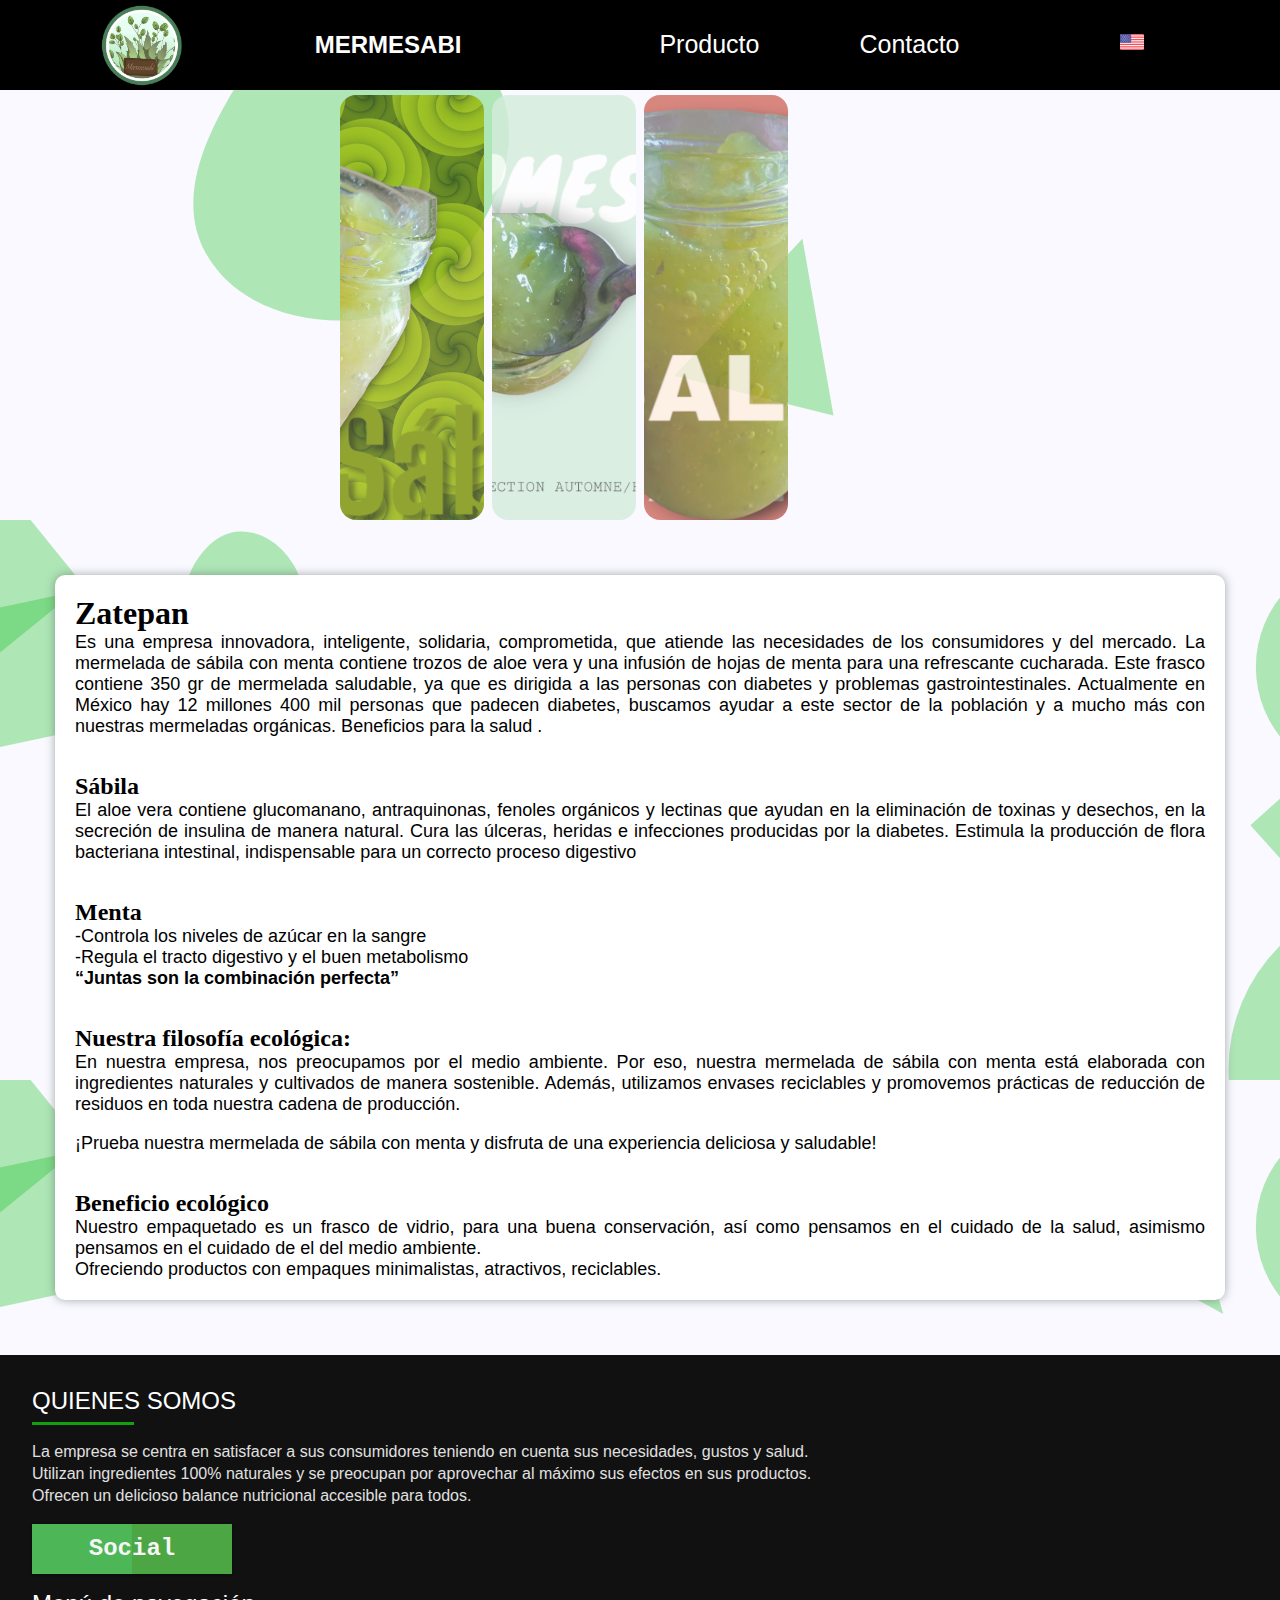
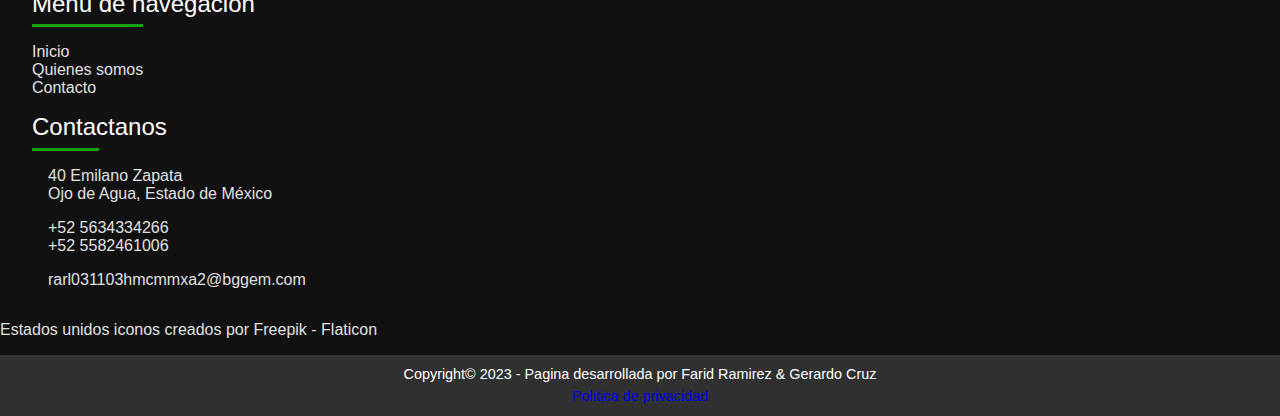
==== index.html @ 792001eb "segunda vez que subo la pagina" ====
<!DOCTYPE html>
<html lang="esp">
    <head>
        <link rel="stylesheet" href="mermesabi.css" >
        <title>Zatepan MX</title>

        <meta charset="UTF-8">
        <meta http-equiv="X-UA-Compatible" content="IE=edge">
        <meta name="viewport" content="width=device-width, initial-scale=1.0">
        <link rel="stylesheet" href="https://cdnjs.cloudflare.com/ajax/libs/font-awesome/6.4.0/css/all.min.css" integrity="sha512-iecdLmaskl7CVkqkXNQ/ZH/XLlvWZOJyj7Yy7tcenmpD1ypASozpmT/E0iPtmFIB46ZmdtAc9eNBvH0H/ZpiBw==" crossorigin="anonymous" referrerpolicy="no-referrer" />
    </head>
    <body>

        <nav class="navbar">
            <div class="logo">
                <img src="imgs/Logo_Mermesabi.png">
            </div>
            <h2 class=".logo-letras ">MERMESABI</h2>
            <ul class="nav-links">
                <input type="checkbox" id="checkbox_toggle">
                <label for="checkbox_toggle" class= "hamburger"><span class="hamburger-line"></span></label>
                <div class="menu">
                    <li><a href="producto_es.html">Producto</a></li>
                    <li><a href="#3">Contacto</a><li>
                    <li><a href="index_en.html"><img src="imgs/estados-unidos.png"></a></li>
                </div>
            </ul>
        </nav> 
        
        <div class="contenedor">
            <section class="carrete" >
                <img src="imgs/PhotoRoom-20230523_202453.png"></img>
                <img src="imgs\PhotoRoom-20230523_201542.png"></img>
                <img src="imgs\PhotoRoom-20230523_201344.png"></img>
                <iframe src="https://www.youtube.com/embed/cdl2Ejjya2Q" title="YouTube video player" frameborder="0" allow="accelerometer; autoplay; clipboard-write; encrypted-media; gyroscope; picture-in-picture; web-share" allowfullscreen></iframe>
            </section>
        </div>

        <div class="container">
            <div class="contenido">
                <h1 class="title_text">Zatepan</h1>
                <p>Es una empresa innovadora, inteligente, solidaria, comprometida, que atiende las necesidades de los consumidores y del mercado.
                    La mermelada de sábila con menta contiene trozos de aloe vera y una infusión de hojas de menta para una refrescante cucharada. Este frasco contiene 350 gr de mermelada saludable, ya que es dirigida a las personas con diabetes y problemas gastrointestinales. 
                    Actualmente en México hay 12 millones 400 mil personas que padecen diabetes, buscamos ayudar a este sector de la población y a mucho más con nuestras mermeladas orgánicas.
                    
                    Beneficios para la salud 
                    .</p>
                <br>
                <br>
                <h2 class="title_text">Sábila</h2>
                <p>El aloe vera contiene glucomanano, antraquinonas, fenoles orgánicos y lectinas que ayudan en la eliminación de toxinas y desechos, en la secreción de insulina de manera natural.
                Cura las úlceras, heridas e infecciones producidas por la diabetes. 
                Estimula la producción de flora bacteriana intestinal, indispensable para un correcto proceso digestivo
                </p>
                <br>
                <br>
                <h2 class="title_text">Menta</h2>
                <p>-Controla los niveles de azúcar en la sangre <br>
                -Regula el tracto digestivo y el buen metabolismo <br>
                <strong>“Juntas son la combinación perfecta”</strong> 
                </p><br><br>
                <h2 class="title_text">Nuestra filosofía ecológica:</h2>
                <p>En nuestra empresa, nos preocupamos por el medio ambiente. Por eso, nuestra mermelada de sábila con menta está elaborada con ingredientes naturales y cultivados de manera sostenible. Además, utilizamos envases reciclables y promovemos prácticas de reducción de residuos en toda nuestra cadena de producción.</p>
                <br>
                <p>¡Prueba nuestra mermelada de sábila con menta y disfruta de una experiencia deliciosa y saludable!</p>
                <br>
                <br>
                <h2 class="title_text">Beneficio ecológico</h2>
                <p>Nuestro empaquetado es un frasco de vidrio, para una buena conservación, así como pensamos en el cuidado de la salud, asimismo pensamos en el cuidado de el del medio ambiente. <br>
                Ofreciendo productos con empaques minimalistas, atractivos, reciclables. </p>
            </div>
        </div>

        <footer>
            <div class="conte">
                <div class="sobre-mi">
                    <h2 class="titulos-footer">QUIENES SOMOS</h2>
                    <p>La empresa se centra en satisfacer a sus consumidores teniendo en cuenta sus necesidades, 
                        gustos y salud. <br> Utilizan ingredientes 100% naturales y se preocupan por aprovechar al máximo 
                        sus efectos en sus productos. <br> Ofrecen un delicioso balance nutricional accesible para todos. </p>
                    <div class="card">
                        <span>Social</span>
                            <a class="social-link" href="https://www.youtube.com/channel/UCbUUcwN4f0gO6FSW1-FQwQg" target="_blank">
                                <svg version="1.1" id="Layer_1" xmlns="http://www.w3.org/2000/svg" xmlns:xlink="http://www.w3.org/1999/xlink" viewBox="0 0 461.001 461.001" xml:space="preserve" fill="#000000"><g id="SVGRepo_bgCarrier" stroke-width="0"></g><g id="SVGRepo_tracerCarrier" stroke-linecap="round" stroke-linejoin="round"></g><g id="SVGRepo_iconCarrier"> <g> <path style="fill:#F61C0D;" d="M365.257,67.393H95.744C42.866,67.393,0,110.259,0,163.137v134.728 c0,52.878,42.866,95.744,95.744,95.744h269.513c52.878,0,95.744-42.866,95.744-95.744V163.137 C461.001,110.259,418.135,67.393,365.257,67.393z M300.506,237.056l-126.06,60.123c-3.359,1.602-7.239-0.847-7.239-4.568V168.607 c0-3.774,3.982-6.22,7.348-4.514l126.06,63.881C304.363,229.873,304.298,235.248,300.506,237.056z"></path> </g> </g></svg>
                            </a>

                            <a class="social-link" href="https://www.instagram.com/gabrielaotero015gmail.com8/" target="_blank">
                                <svg xmlns="http://www.w3.org/2000/svg" width="19" height="19" fill="currentColor" class="bi bi-instagram" viewBox="0 0 16 16"> <path d="M8 0C5.829 0 5.556.01 4.703.048 3.85.088 3.269.222 2.76.42a3.917 3.917 0 0 0-1.417.923A3.927 3.927 0 0 0 .42 2.76C.222 3.268.087 3.85.048 4.7.01 5.555 0 5.827 0 8.001c0 2.172.01 2.444.048 3.297.04.852.174 1.433.372 1.942.205.526.478.972.923 1.417.444.445.89.719 1.416.923.51.198 1.09.333 1.942.372C5.555 15.99 5.827 16 8 16s2.444-.01 3.298-.048c.851-.04 1.434-.174 1.943-.372a3.916 3.916 0 0 0 1.416-.923c.445-.445.718-.891.923-1.417.197-.509.332-1.09.372-1.942C15.99 10.445 16 10.173 16 8s-.01-2.445-.048-3.299c-.04-.851-.175-1.433-.372-1.941a3.926 3.926 0 0 0-.923-1.417A3.911 3.911 0 0 0 13.24.42c-.51-.198-1.092-.333-1.943-.372C10.443.01 10.172 0 7.998 0h.003zm-.717 1.442h.718c2.136 0 2.389.007 3.232.046.78.035 1.204.166 1.486.275.373.145.64.319.92.599.28.28.453.546.598.92.11.281.24.705.275 1.485.039.843.047 1.096.047 3.231s-.008 2.389-.047 3.232c-.035.78-.166 1.203-.275 1.485a2.47 2.47 0 0 1-.599.919c-.28.28-.546.453-.92.598-.28.11-.704.24-1.485.276-.843.038-1.096.047-3.232.047s-2.39-.009-3.233-.047c-.78-.036-1.203-.166-1.485-.276a2.478 2.478 0 0 1-.92-.598 2.48 2.48 0 0 1-.6-.92c-.109-.281-.24-.705-.275-1.485-.038-.843-.046-1.096-.046-3.233 0-2.136.008-2.388.046-3.231.036-.78.166-1.204.276-1.486.145-.373.319-.64.599-.92.28-.28.546-.453.92-.598.282-.11.705-.24 1.485-.276.738-.034 1.024-.044 2.515-.045v.002zm4.988 1.328a.96.96 0 1 0 0 1.92.96.96 0 0 0 0-1.92zm-4.27 1.122a4.109 4.109 0 1 0 0 8.217 4.109 4.109 0 0 0 0-8.217zm0 1.441a2.667 2.667 0 1 1 0 5.334 2.667 2.667 0 0 1 0-5.334z"/> </svg>
                            </a>

                            <a class="social-link" href="https://discord.gg/5YhSmFns9Q" target="_blank">
                                <svg viewBox="0 -28.5 256 256" version="1.1" xmlns="http://www.w3.org/2000/svg" xmlns:xlink="http://www.w3.org/1999/xlink" preserveAspectRatio="xMidYMid" fill="#000000"><g id="SVGRepo_bgCarrier" stroke-width="0"></g><g id="SVGRepo_tracerCarrier" stroke-linecap="round" stroke-linejoin="round"></g><g id="SVGRepo_iconCarrier"> <g> <path d="M216.856339,16.5966031 C200.285002,8.84328665 182.566144,3.2084988 164.041564,0 C161.766523,4.11318106 159.108624,9.64549908 157.276099,14.0464379 C137.583995,11.0849896 118.072967,11.0849896 98.7430163,14.0464379 C96.9108417,9.64549908 94.1925838,4.11318106 91.8971895,0 C73.3526068,3.2084988 55.6133949,8.86399117 39.0420583,16.6376612 C5.61752293,67.146514 -3.4433191,116.400813 1.08711069,164.955721 C23.2560196,181.510915 44.7403634,191.567697 65.8621325,198.148576 C71.0772151,190.971126 75.7283628,183.341335 79.7352139,175.300261 C72.104019,172.400575 64.7949724,168.822202 57.8887866,164.667963 C59.7209612,163.310589 61.5131304,161.891452 63.2445898,160.431257 C105.36741,180.133187 151.134928,180.133187 192.754523,160.431257 C194.506336,161.891452 196.298154,163.310589 198.110326,164.667963 C191.183787,168.842556 183.854737,172.420929 176.223542,175.320965 C180.230393,183.341335 184.861538,190.991831 190.096624,198.16893 C211.238746,191.588051 232.743023,181.531619 254.911949,164.955721 C260.227747,108.668201 245.831087,59.8662432 216.856339,16.5966031 Z M85.4738752,135.09489 C72.8290281,135.09489 62.4592217,123.290155 62.4592217,108.914901 C62.4592217,94.5396472 72.607595,82.7145587 85.4738752,82.7145587 C98.3405064,82.7145587 108.709962,94.5189427 108.488529,108.914901 C108.508531,123.290155 98.3405064,135.09489 85.4738752,135.09489 Z M170.525237,135.09489 C157.88039,135.09489 147.510584,123.290155 147.510584,108.914901 C147.510584,94.5396472 157.658606,82.7145587 170.525237,82.7145587 C183.391518,82.7145587 193.761324,94.5189427 193.539891,108.914901 C193.539891,123.290155 183.391518,135.09489 170.525237,135.09489 Z" fill="#5865F2" fill-rule="nonzero"> </path> </g> </g></svg>
                            </a>

                            <a class="social-link" href="https://www.facebook.com/profile.php?id=100035903514140" target="_blank">
                                <svg xmlns="http://www.w3.org/2000/svg" width="19" height="19" fill="currentColor" class="bi bi-facebook" viewBox="0 0 16 16"> <path d="M16 8.049c0-4.446-3.582-8.05-8-8.05C3.58 0-.002 3.603-.002 8.05c0 4.017 2.926 7.347 6.75 7.951v-5.625h-2.03V8.05H6.75V6.275c0-2.017 1.195-3.131 3.022-3.131.876 0 1.791.157 1.791.157v1.98h-1.009c-.993 0-1.303.621-1.303 1.258v1.51h2.218l-.354 2.326H9.25V16c3.824-.604 6.75-3.934 6.75-7.951z"/> </svg>
                            </a>
                      </div>

                </div>

                <div class="navegacion">
                    <h2 class="titulos-footer">Menú de navegación</h2>
                    <ul>
                        <li><a href="#">Inicio</a></li>
                        <li><a href="QS.html">Quienes somos</a></li>
                        <li><a href="#3">Contacto</a></li>
                    </ul>
                </div>

                <div class="contactanos" id="3">
                    <h2 class="titulos-footer">Contactanos</h2>
                    <lu class="informacion-contacto">
                        <li>
                            <span><i class="fa-solid fa-location-dot"></i></span>
                            <p>40 Emilano Zapata <br> Ojo de Agua, Estado de México</p>
                        </li>
                        <li>
                            <span><i class="fa-solid fa-phone"></i></span>
                            <p>+52 5634334266 <br> +52 5582461006</p>
                        </li>
                        <li class="navegacion">
                            <span><i class="fa-solid fa-envelope"></i></span>
                            <p><a href="mailto:rarl031103hmcmm@bggem.com">rarl031103hmcmmxa2@bggem.com</a></p>
                        </li>
                    </lu>
                </div>
            </div>

            <div class="atribuciones">
                <a href="https://www.flaticon.es/iconos-gratis/estados-unidos" title="estados unidos iconos">Estados unidos iconos creados por Freepik - Flaticon</a>
            </div>
            
            <div class="copy">
                <p>Copyright© 2023 - Pagina desarrollada por Farid Ramirez & Gerardo Cruz<a href="privacidad.html"> <br> Politica de privacidad</a></p>
            </div>

        </footer>
    </body>
</html>
---- mermesabi.css ----
* {                                       /*aspectos generales */
  margin: 0px;
  padding: 0px;
  box-sizing: border-box;
}

body {
  font-family: verdana , sans-serif;
}

a {
  text-decoration: none;
}

li {
  list-style: none;
} 

.title_text{
  font-family: verdana;
}
/*---------------------------------------------------------------------------------------------------------
                                       MENU DE NAVEGACION
----------------------------------------------------------------------------------------------------------*/
.navbar {                    /* contenedor de nav*/
  display: flex;
  height: 90px;
  align-items: center;
  justify-content: space-around;
  padding: 20px;
  background-color: rgb(0, 0, 0);
  color: #fff;
}

.logo {
  display: flex;
  align-items: center;
}

.logo img {
  height: 81px;
  margin-right: -30px;
}

.nav-links a {
  color: #fff;
}

.logo-letras {            /*propiedades de nav*/
  font-size: 30px;
  color: #fff;
  cursor: pointer;
}

.menu {
  display: flex;
  font-size: 25px;
  gap: 30px;
}

.menu li {
  padding: 5px 15px;
}

.menu a {
  padding: 10px 20px;
}

.menu a:hover {
  transition: 0.3s all ease;
  color:#000000;
  background-color: #fff;
}


#checkbox_toggle {          /*ocultar checked*/
  display: none;
}

.hamburger {           /*3 rayas*/
  display: none;
  font-size: 24px;
  cursor: pointer;
}

.hamburger-line {
  background-color: #fff;
  display: block;
  height: 3px;
  position: relative;
  width: 28px;
}

.hamburger-line::before,             /*animacion*/
.hamburger-line::after {
  background-color: #fff;
  content: "";
  display: block;
  position: absolute;
  transition: 0.3s all ease;
  width: 100%;
  height: 100%;
}

.hamburger-line::before {
  top: 7px;
}

.hamburger-line::after {
  top: -7px;
}

@media (max-width: 600px) {           /*menu responsivo*/
  .menu {
    width: 100%;                      
    max-height: 0;
    overflow: hidden;
    display: none;
    max-height: 0;
    overflow: hidden;
    position: absolute;
    border-top: 3px solid #fff;
    text-align: center;
    right: opx;
    left: 0px;
    margin-top: 20px;
    z-index: 10; 
  }

  .menu li a {
    color: rgb(255, 255, 255);
    display: block;
    padding: 15px;
  }

  .menu li {
    transition: 0.5s all ease;
    background: #000000;
    color: #fff;
    padding: 10px 20px;
  }

  .menu li:hover {
    transition: 0.5 all ease;
    color: #fff;
  }

  .container {                                  /*contenedor principal */
    margin: 0 auto;
    padding-left: 100px;
    padding-right: 100px;
    text-align: center;
  }

  #checkbox_toggle:checked ~ .menu {
    display: block;
    max-height: 100%;
    transition: 0.5s all ease;
  }

  .hamburger {
    display: block;
    padding: 20px 0px;
  }

  #checkbox_toggle:checked ~ .hamburger .hamburger-line {                 /* lineas "amburguesa" */
    background-color: transparent;
  }

  #checkbox_toggle:checked ~ .hamburger .hamburger-line::before {
    transform: rotate(45deg);
    top: 0px;
  }

  #checkbox_toggle:checked ~ .hamburger .hamburger-line::after {
    transform: rotate(-45deg);
    top: 0px;
  }

  .container{
    padding-left: -20px;
    padding-right: -20px;
    text-align: center;
  }
}

/*---------------------------------------------------------------------------------------------------------
                                       INFO CENTRAL
----------------------------------------------------------------------------------------------------------*/

body {
	background-color: #fff;
}

.container {                                  /*contenedor principal */
	margin: 0 auto;
  background-image: url("data:image/svg+xml,%3csvg xmlns='http://www.w3.org/2000/svg' version='1.1' xmlns:xlink='http://www.w3.org/1999/xlink' xmlns:svgjs='http://svgjs.com/svgjs' width='1440' height='560' preserveAspectRatio='none' viewBox='0 0 1440 560'%3e%3cg mask='url(%26quot%3b%23SvgjsMask1037%26quot%3b)' fill='none'%3e%3cpath d='M10.42092015729439-33.00782985243539L-87.63589726868027 46.397015245036854-8.23105217120802 144.45383267101153 89.82576525476664 65.04898757353926z' fill='rgba(20%2c 191%2c 32%2c 0.33)' class='triangle-float1'%3e%3c/path%3e%3cpath d='M1424.0140456685708 115.34578310510149L1342.561126809032 3.235458217226835 1311.9037207806962 196.79870196464032z' fill='rgba(20%2c 191%2c 32%2c 0.33)' class='triangle-float3'%3e%3c/path%3e%3cpath d='M1414.5050623153272 313.58608196552075L1339.870377223651 230.6958666623695 1256.9801619204998 305.3305517540456 1331.614847012176 388.2207670571969z' fill='rgba(20%2c 191%2c 32%2c 0.33)' class='triangle-float1'%3e%3c/path%3e%3cpath d='M1122.105391159435 179.64059697952604L1227.1528047436352 237.86932916095074 1180.3341233408596 74.59318339532574z' fill='rgba(20%2c 191%2c 32%2c 0.33)' class='triangle-float2'%3e%3c/path%3e%3cpath d='M632.045%2c484.954C653.623%2c485.955%2c676.594%2c479.728%2c687.63%2c461.159C698.853%2c442.274%2c694.074%2c418.613%2c682.607%2c399.876C671.686%2c382.032%2c652.943%2c369.362%2c632.045%2c370.336C612.502%2c371.247%2c598.467%2c387.096%2c589.04%2c404.239C580.032%2c420.621%2c575.934%2c439.889%2c584.725%2c456.388C594.011%2c473.817%2c612.318%2c484.039%2c632.045%2c484.954' fill='rgba(20%2c 191%2c 32%2c 0.33)' class='triangle-float1'%3e%3c/path%3e%3cpath d='M246.196%2c131.643C267.753%2c132.928%2c290.99%2c128.068%2c302.574%2c109.843C314.856%2c90.521%2c312.152%2c65.65%2c300.769%2c45.785C289.317%2c25.8%2c269.214%2c10.609%2c246.196%2c11.457C224.307%2c12.263%2c207.908%2c29.944%2c198.167%2c49.563C189.55%2c66.917%2c190.581%2c87.029%2c200.367%2c103.752C210.047%2c120.295%2c227.063%2c130.503%2c246.196%2c131.643' fill='rgba(20%2c 191%2c 32%2c 0.33)' class='triangle-float1'%3e%3c/path%3e%3cpath d='M1232.42 552.87 a173.27 173.27 0 1 0 346.54 0 a173.27 173.27 0 1 0 -346.54 0z' fill='rgba(20%2c 191%2c 32%2c 0.33)' class='triangle-float2'%3e%3c/path%3e%3cpath d='M100.71137755678397 71.47989280401956L-32.77037007373103 99.85231412606747-4.397948751683117 233.33406175658246 129.08379887883189 204.96164043453456z' fill='rgba(20%2c 191%2c 32%2c 0.33)' class='triangle-float3'%3e%3c/path%3e%3cpath d='M1259.77 150.93 a112.39 112.39 0 1 0 224.78 0 a112.39 112.39 0 1 0 -224.78 0z' fill='rgba(20%2c 191%2c 32%2c 0.33)' class='triangle-float2'%3e%3c/path%3e%3c/g%3e%3cdefs%3e%3cmask id='SvgjsMask1037'%3e%3crect width='1440' height='560' fill='white'%3e%3c/rect%3e%3c/mask%3e%3cstyle%3e %40keyframes float1 %7b 0%25%7btransform: translate(0%2c 0)%7d 50%25%7btransform: translate(-10px%2c 0)%7d 100%25%7btransform: translate(0%2c 0)%7d %7d .triangle-float1 %7b animation: float1 5s infinite%3b %7d %40keyframes float2 %7b 0%25%7btransform: translate(0%2c 0)%7d 50%25%7btransform: translate(-5px%2c -5px)%7d 100%25%7btransform: translate(0%2c 0)%7d %7d .triangle-float2 %7b animation: float2 4s infinite%3b %7d %40keyframes float3 %7b 0%25%7btransform: translate(0%2c 0)%7d 50%25%7btransform: translate(0%2c -10px)%7d 100%25%7btransform: translate(0%2c 0)%7d %7d .triangle-float3 %7b animation: float3 6s infinite%3b %7d %3c/style%3e%3c/defs%3e%3c/svg%3e");      /* muchas figuras*/
	max-width: 2500px;
  padding: 20px;
  text-align: center;
  background-color: rgb(249, 249, 255);
}

.contenido {                                                  /*contenedor secundario*/
  font-family: arial, Helvetica, sans-serif;
	background-color: white;
  color:rgb(0, 0, 0);
	border-radius: 10px;
	box-shadow: 0 0 10px rgba(78, 85, 81, 0.5);
	padding: 20px;
  margin: 35px;
  text-align: justify;
}

.contenido p{
  font-size: 18px;
}

.gallery{
  min-height: 100vh;
  Width: 80%;
  outline: 10px solid 口#0ea;
  margin: 0 auto;

  display: grid;
  grid-template-columns: repeat (auto-fit , minmax(min(350px, 100%), 1fr));
  gap: 30px;
}

.gallery_img{
  Width: 10%;
  height: 100%;
  object-fit: cover;
}

/*-------------------------------------------------------------------------
                                  CARRETE DE IMAGENES
/*-------------------------------------------------------------------------*/
section {
  display: flex;
  width: 600px;
  height: 430px;
  gap: 0.5rem;
  padding-top: 5px;
}

section img {
  width: 0px;
  flex-grow: 1;
  object-fit: cover;
  opacity: .8;
  transition: .5s ease;
  border-radius: 1rem;
}

section iframe {
  width: 0px;
  flex-grow: 1;
  object-fit: cover;
  opacity: .8;
  transition: .5s ease;
  border-radius: 1rem;
}

section img:hover {
  cursor: crosshair;
  width: 300px;
  opacity: 1;
  filter: contrast(120%);
}

section iframe {
  width: 0px;
  flex-grow: 1;
  object-fit: cover;
  opacity: .8;
  transition: .5s ease;
}

section iframe:hover {
  cursor: crosshair;
  width: 300px;
  opacity: 1;
  filter: contrast(120%);
}

.contenedor {
  background-image: url("data:image/svg+xml,%3csvg xmlns='http://www.w3.org/2000/svg' version='1.1' xmlns:xlink='http://www.w3.org/1999/xlink' xmlns:svgjs='http://svgjs.com/svgjs' width='1440' height='560' preserveAspectRatio='none' viewBox='0 0 1440 560'%3e%3cg mask='url(%26quot%3b%23SvgjsMask1030%26quot%3b)' fill='none'%3e%3cpath d='M1153.3762473128209 447.1757461847484L1023.3906070584252 507.6382969279387 1124.7757053758423 581.2988825615471z' fill='rgba(20%2c 191%2c 32%2c 0.33)' class='triangle-float1'%3e%3c/path%3e%3cpath d='M355.554%2c230.397C407.874%2c228.071%2c450.705%2c194.994%2c478.548%2c150.637C508.702%2c102.598%2c530.002%2c44.329%2c503.986%2c-6.071C476.231%2c-59.839%2c415.959%2c-91.184%2c355.554%2c-87.637C300.15%2c-84.384%2c262.149%2c-38.385%2c234.528%2c9.752C207.078%2c57.592%2c185.509%2c114.128%2c212.034%2c162.487C239.314%2c212.222%2c298.885%2c232.917%2c355.554%2c230.397' fill='rgba(20%2c 191%2c 32%2c 0.33)' class='triangle-float1'%3e%3c/path%3e%3cpath d='M802.415680088378 154.20131024609503L674.2707847650689 291.35758906635726 833.4800194253534 331.05290957839725z' fill='rgba(20%2c 191%2c 32%2c 0.33)' class='triangle-float3'%3e%3c/path%3e%3cpath d='M349.702%2c732.46C404.274%2c733.979%2c465.456%2c730.672%2c494.843%2c684.663C525.829%2c636.151%2c515.495%2c571.405%2c482.857%2c523.989C454.032%2c482.112%2c400.54%2c473.422%2c349.702%2c473.802C299.744%2c474.176%2c247.144%2c484.044%2c219.955%2c525.956C190.593%2c571.218%2c189.214%2c631.27%2c217.916%2c676.952C245.096%2c720.211%2c298.633%2c731.038%2c349.702%2c732.46' fill='rgba(20%2c 191%2c 32%2c 0.33)' class='triangle-float1'%3e%3c/path%3e%3c/g%3e%3cdefs%3e%3cmask id='SvgjsMask1030'%3e%3crect width='1440' height='560' fill='white'%3e%3c/rect%3e%3c/mask%3e%3cstyle%3e %40keyframes float1 %7b 0%25%7btransform: translate(0%2c 0)%7d 50%25%7btransform: translate(-10px%2c 0)%7d 100%25%7btransform: translate(0%2c 0)%7d %7d .triangle-float1 %7b animation: float1 5s infinite%3b %7d %40keyframes float2 %7b 0%25%7btransform: translate(0%2c 0)%7d 50%25%7btransform: translate(-5px%2c -5px)%7d 100%25%7btransform: translate(0%2c 0)%7d %7d .triangle-float2 %7b animation: float2 4s infinite%3b %7d %40keyframes float3 %7b 0%25%7btransform: translate(0%2c 0)%7d 50%25%7btransform: translate(0%2c -10px)%7d 100%25%7btransform: translate(0%2c 0)%7d %7d .triangle-float3 %7b animation: float3 6s infinite%3b %7d %3c/style%3e%3c/defs%3e%3c/svg%3e");    /*pocas figuras*/
  display: flex;
  justify-content: center;
  background-color: rgb(249, 249, 255);
}

/*-------------------------------------------------------------------------
                                    FOOTER
-------------------------------------------------------------------------*/

footer {
  background-color: #111111;
  color: #fff;
  display: flex;
  flex-direction: column;
}

.conte {
  display: flex;
  flex-direction: column;
  justify-content: space-between;
  flex-wrap: wrap;
  padding: 1rem 2rem;
}

.titulos-footer {
  font-weight: 300;
  display: inline-block;
  padding-bottom: .6rem;
  margin: 1rem 0;
  position: relative;
}

.titulos-footer::before {
  content: ""; 
  position: absolute;
  width: 50%;
  height: 1px;
  bottom: 0;
  left: 0%;
  border-bottom: .2rem solid #13a10e;
}

.sobre-mi p {
  font-size: 1rem;
  line-height: 1.4rem;
  padding-bottom: 1rem;
  color: #e0e0e0;
}

.redes-sociales {
  display: flex;
  gap: 1rem;
  margin: .5rem 0;
}

.redes-sociales a {
  padding: .6rem;
  background-color: #303039;
  color: #e0e0e0;
  border-radius: .2rem;
}

.navegacion li a{
  color: #e0e0e0;
}

.navegacion li a:hover {
  color: #35df35;
}

.navegacion p a{
  color: #e0e0e0;
}

.navegacion p a:hover {
  color: #35df35;
}

.informacion-contacto li {
  display: flex;
  align-items: center;
  gap: 1rem;
  margin-bottom: 1rem;
}

.informacion-contacto p {
  color: #e0e0e0;
}

.fa-solid {
  font-size: 1.2rem;
  max-height: 1rem;
  max-width: 1rem;
}

.copy {
  text-align: center;
  font-size: 0.9rem;
  line-height: 1.4rem;
  background-color: #303030;
  padding: .5rem;
}


.atribuciones{
  text-decoration: none;
  display: flex;
  align-items: center;
  gap: 1rem;
  margin-bottom: 1rem;
}

.atribuciones a{
  color: #e0e0e0;
}

.atribuciones a:hover {
  color: #35df35;
}

.card svg {
  height: 25px;
}

.card {
  position: relative;
  display: flex;
  align-items: center;
  justify-content: center;
  background: #e7e7e7;
  box-shadow: 0 1px 3px rgba(0,0,0,0.12), 0 1px 2px rgba(0,0,0,0.24);
  transition: all 0.3s cubic-bezier(0.25, 0.8, 0.25, 1);
  overflow: hidden;
  height: 50px;
  width: 200px;
}

.card::before, .card::after {
  position: absolute;
  display: flex;
  align-items: center;
  width: 50%;
  height: 100%;
  transition: 0.25s linear;
  z-index: 1;
}

.card::before {
  content: "";
  left: 0;
  justify-content: flex-end;
  background-color: #4db656;
}

.card::after {
  content: "";
  right: 0;
  justify-content: flex-start;
  background-color: #4ca644;
}

.card:hover {
  box-shadow: 0 14px 28px rgba(0,0,0,0.25), 0 10px 10px rgba(0,0,0,0.22);
}

.card:hover span {
  opacity: 0;
  z-index: -3;
}

.card:hover::before {
  opacity: 0.5;
  transform: translateY(-100%);
}

.card:hover::after {
  opacity: 0.5;
  transform: translateY(100%);
}

.card span {
  position: absolute;
  display: flex;
  align-items: center;
  justify-content: center;
  width: 100%;
  height: 100%;
  color: whitesmoke;
  font-family: 'Fira Mono', monospace;
  font-size: 24px;
  font-weight: 700;
  opacity: 1;
  transition: opacity 0.25s;
  z-index: 2;
}

.card .social-link {
  position: relative;
  display: flex;
  align-items: center;
  justify-content: center;
  width: 25%;
  height: 100%;
  color: whitesmoke;
  font-size: 24px;
  text-decoration: none;
  transition: 0.25s;
}

.card .social-link svg {
  text-shadow: 1px 1px rgba(31, 74, 121, 0.7);
  transform: scale(1);
}

.card .social-link:hover {
  background-color: rgba(249, 244, 255, 0.774);
  animation: bounce_613 0.4s linear;
}

@keyframes bounce_613 {
  40% {
    transform: scale(1.4);
  }

  60% {
    transform: scale(0.8);
  }

  80% {
    transform: scale(1.2);
  }

  100% {
    transform: scale(1);
  }
}
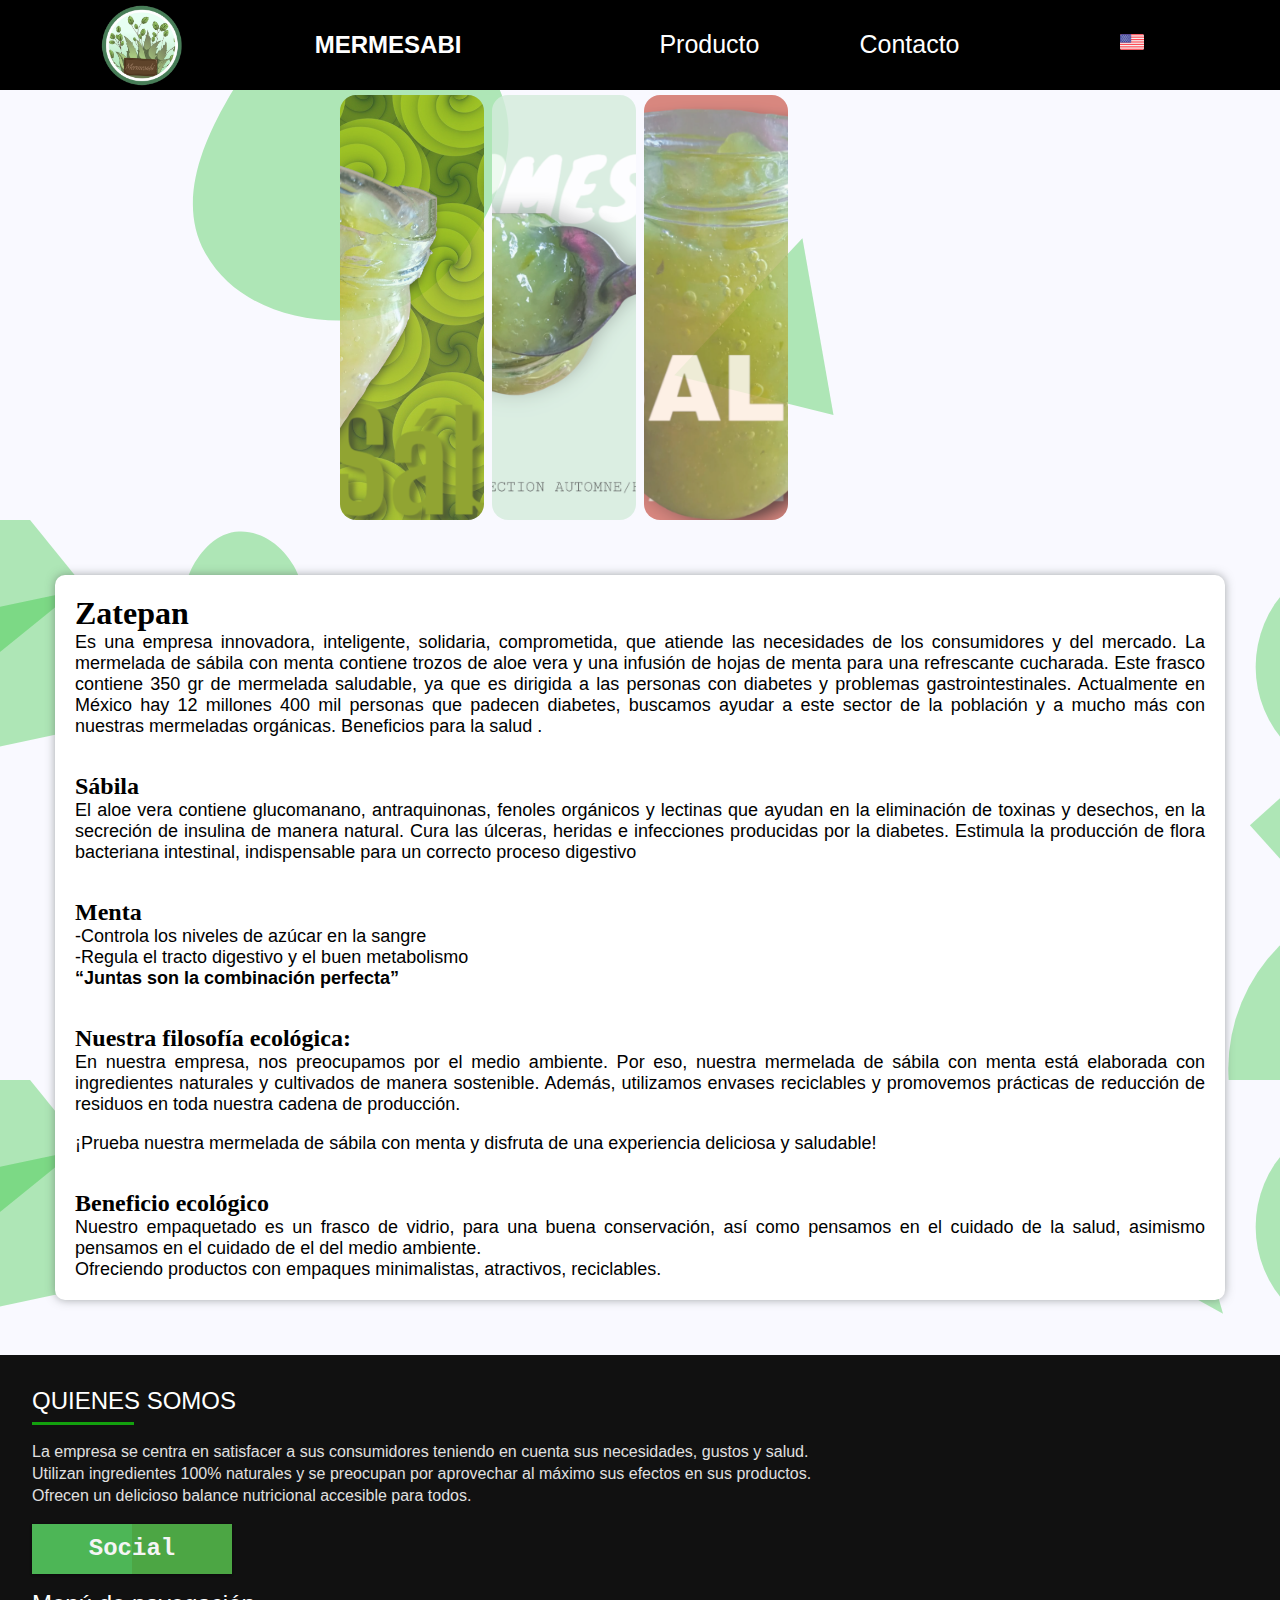
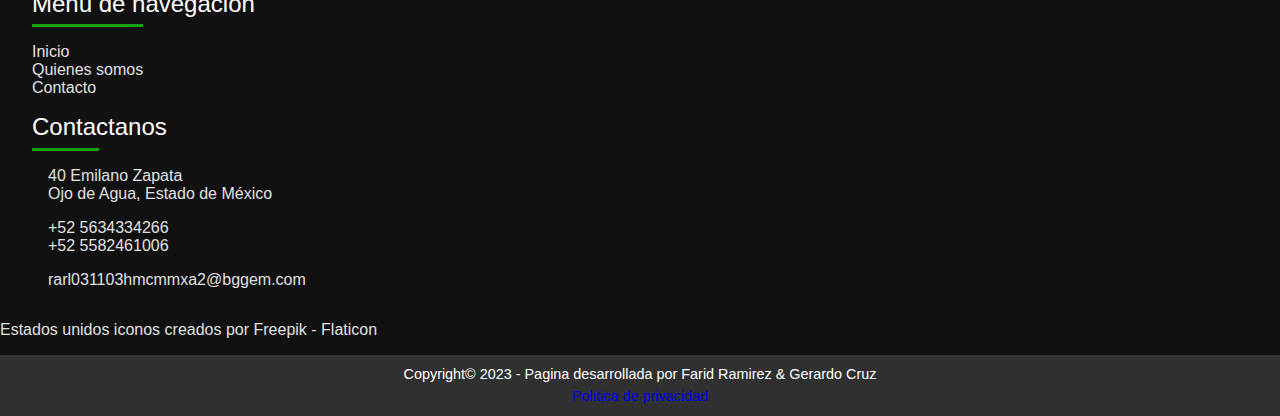
==== commit b1637974: "Update index.html" ====
--- a/index.html
+++ b/index.html
@@ -132,9 +132,9 @@
             </div>
             
             <div class="copy">
-                <p>Copyright© 2023 - Pagina desarrollada por Farid Ramirez & Gerardo Cruz<a href="privacidad.html"> <br> Politica de privacidad</a></p>
+                <p>Copyright© 2023 - Pagina desarrollada por Farid Ramirez & Gerardo Cruz<a href="Privacidad.html"> <br> Politica de privacidad</a></p>
             </div>
 
         </footer>
     </body>
-</html> +</html> 
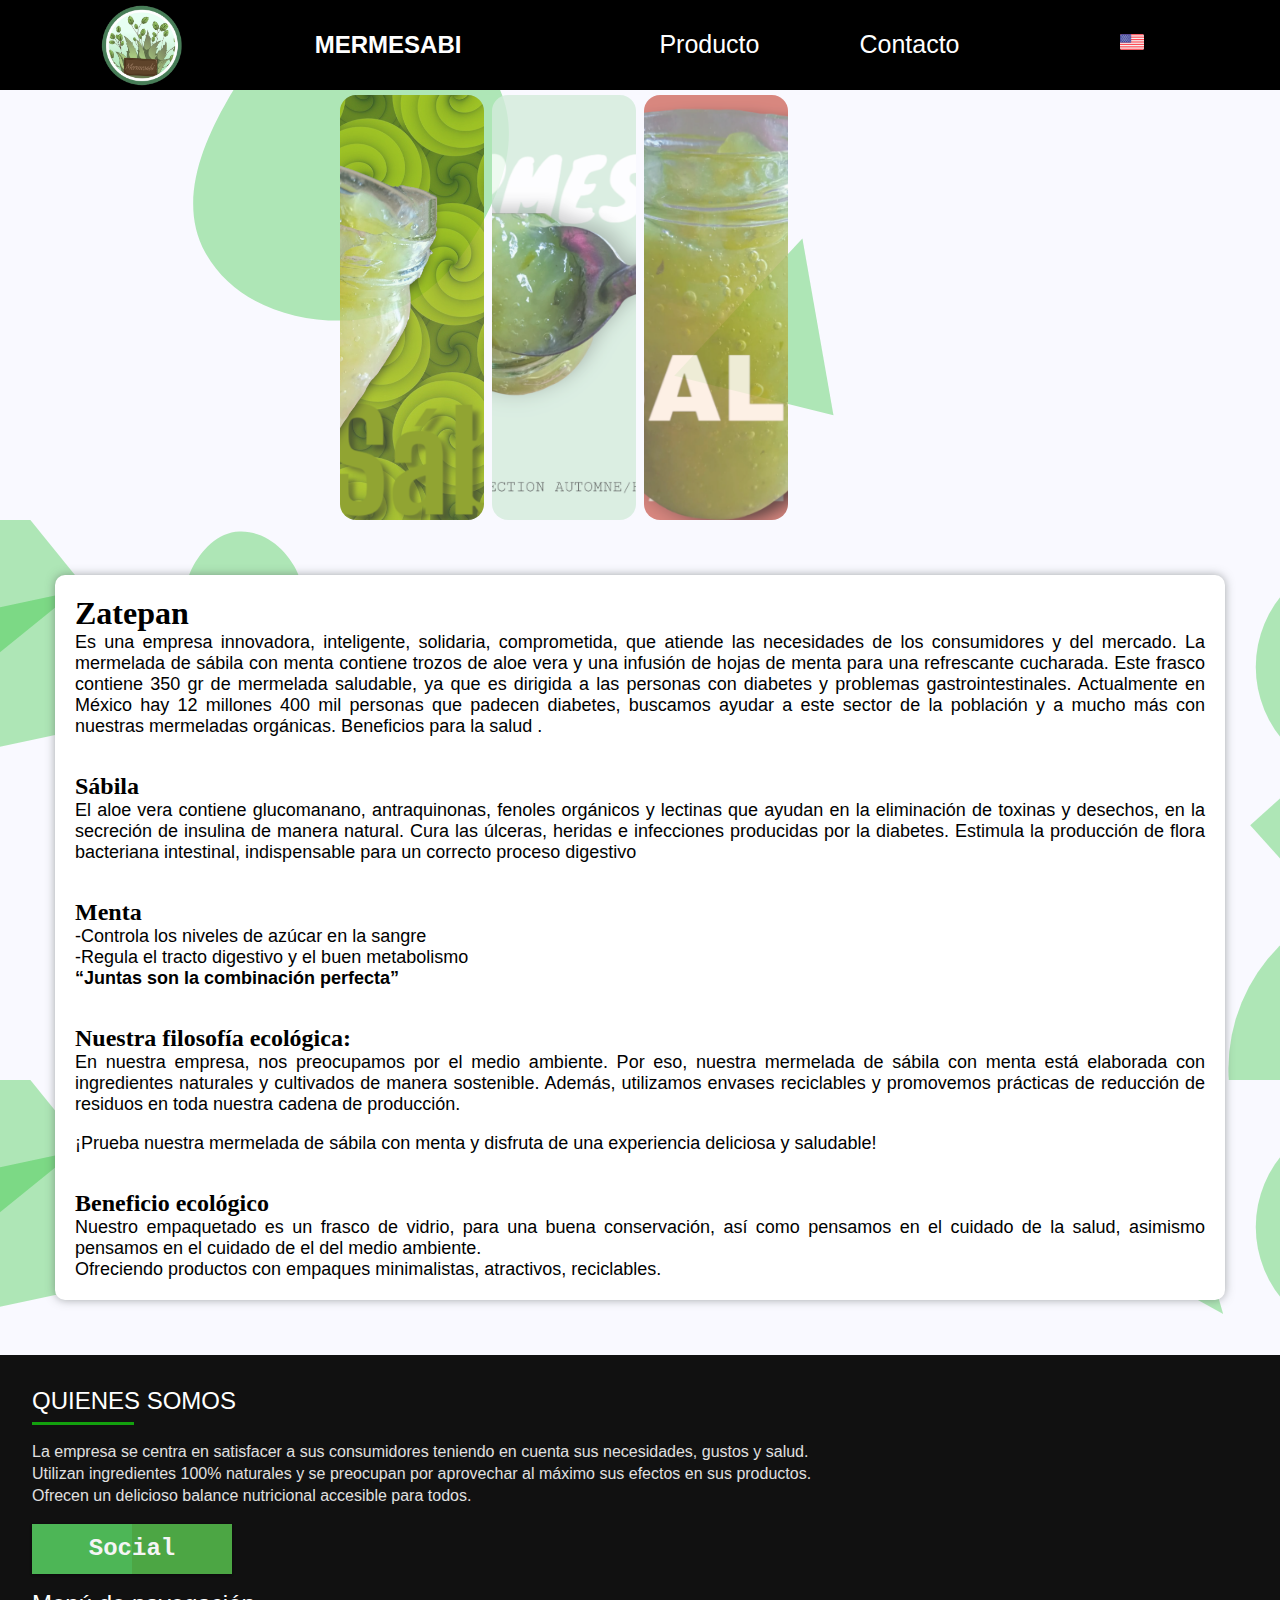
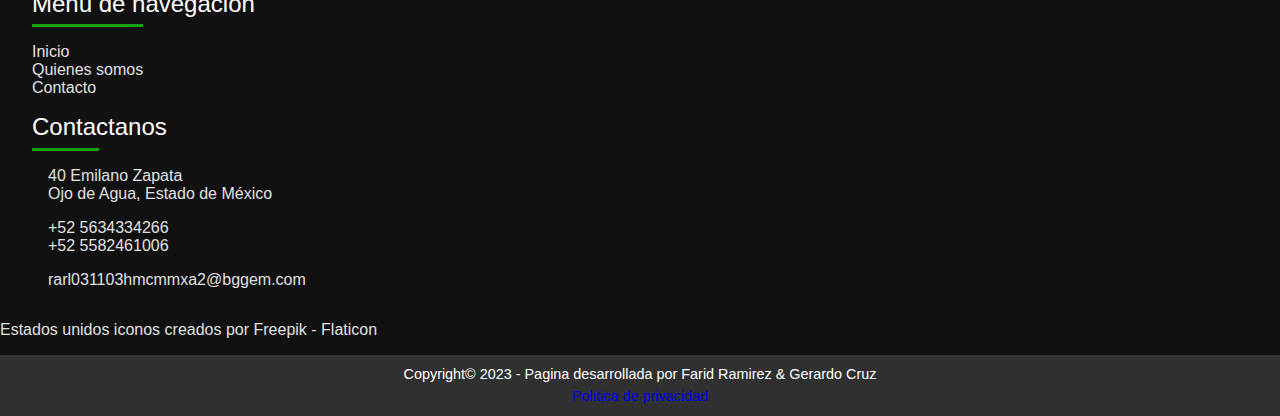
==== commit 78abe2d5: "Update index.html" ====
--- a/index.html
+++ b/index.html
@@ -92,7 +92,7 @@
                                 <svg viewBox="0 -28.5 256 256" version="1.1" xmlns="http://www.w3.org/2000/svg" xmlns:xlink="http://www.w3.org/1999/xlink" preserveAspectRatio="xMidYMid" fill="#000000"><g id="SVGRepo_bgCarrier" stroke-width="0"></g><g id="SVGRepo_tracerCarrier" stroke-linecap="round" stroke-linejoin="round"></g><g id="SVGRepo_iconCarrier"> <g> <path d="M216.856339,16.5966031 C200.285002,8.84328665 182.566144,3.2084988 164.041564,0 C161.766523,4.11318106 159.108624,9.64549908 157.276099,14.0464379 C137.583995,11.0849896 118.072967,11.0849896 98.7430163,14.0464379 C96.9108417,9.64549908 94.1925838,4.11318106 91.8971895,0 C73.3526068,3.2084988 55.6133949,8.86399117 39.0420583,16.6376612 C5.61752293,67.146514 -3.4433191,116.400813 1.08711069,164.955721 C23.2560196,181.510915 44.7403634,191.567697 65.8621325,198.148576 C71.0772151,190.971126 75.7283628,183.341335 79.7352139,175.300261 C72.104019,172.400575 64.7949724,168.822202 57.8887866,164.667963 C59.7209612,163.310589 61.5131304,161.891452 63.2445898,160.431257 C105.36741,180.133187 151.134928,180.133187 192.754523,160.431257 C194.506336,161.891452 196.298154,163.310589 198.110326,164.667963 C191.183787,168.842556 183.854737,172.420929 176.223542,175.320965 C180.230393,183.341335 184.861538,190.991831 190.096624,198.16893 C211.238746,191.588051 232.743023,181.531619 254.911949,164.955721 C260.227747,108.668201 245.831087,59.8662432 216.856339,16.5966031 Z M85.4738752,135.09489 C72.8290281,135.09489 62.4592217,123.290155 62.4592217,108.914901 C62.4592217,94.5396472 72.607595,82.7145587 85.4738752,82.7145587 C98.3405064,82.7145587 108.709962,94.5189427 108.488529,108.914901 C108.508531,123.290155 98.3405064,135.09489 85.4738752,135.09489 Z M170.525237,135.09489 C157.88039,135.09489 147.510584,123.290155 147.510584,108.914901 C147.510584,94.5396472 157.658606,82.7145587 170.525237,82.7145587 C183.391518,82.7145587 193.761324,94.5189427 193.539891,108.914901 C193.539891,123.290155 183.391518,135.09489 170.525237,135.09489 Z" fill="#5865F2" fill-rule="nonzero"> </path> </g> </g></svg>
                             </a>
 
-                            <a class="social-link" href="https://www.facebook.com/profile.php?id=100035903514140" target="_blank">
+                            <a class="social-link" href="https://www.facebook.com/profile.php?id=100093115656567&is_tour_dismissed=true" target="_blank">
                                 <svg xmlns="http://www.w3.org/2000/svg" width="19" height="19" fill="currentColor" class="bi bi-facebook" viewBox="0 0 16 16"> <path d="M16 8.049c0-4.446-3.582-8.05-8-8.05C3.58 0-.002 3.603-.002 8.05c0 4.017 2.926 7.347 6.75 7.951v-5.625h-2.03V8.05H6.75V6.275c0-2.017 1.195-3.131 3.022-3.131.876 0 1.791.157 1.791.157v1.98h-1.009c-.993 0-1.303.621-1.303 1.258v1.51h2.218l-.354 2.326H9.25V16c3.824-.604 6.75-3.934 6.75-7.951z"/> </svg>
                             </a>
                       </div>
--- a/mermesabi.css
+++ b/mermesabi.css
@@ -521,4 +521,10 @@
   100% {
     transform: scale(1);
   }
-}+}
+
+.ee a {
+  opacity: .8;
+  color: #dadada;
+  font-size: 10px;
+}
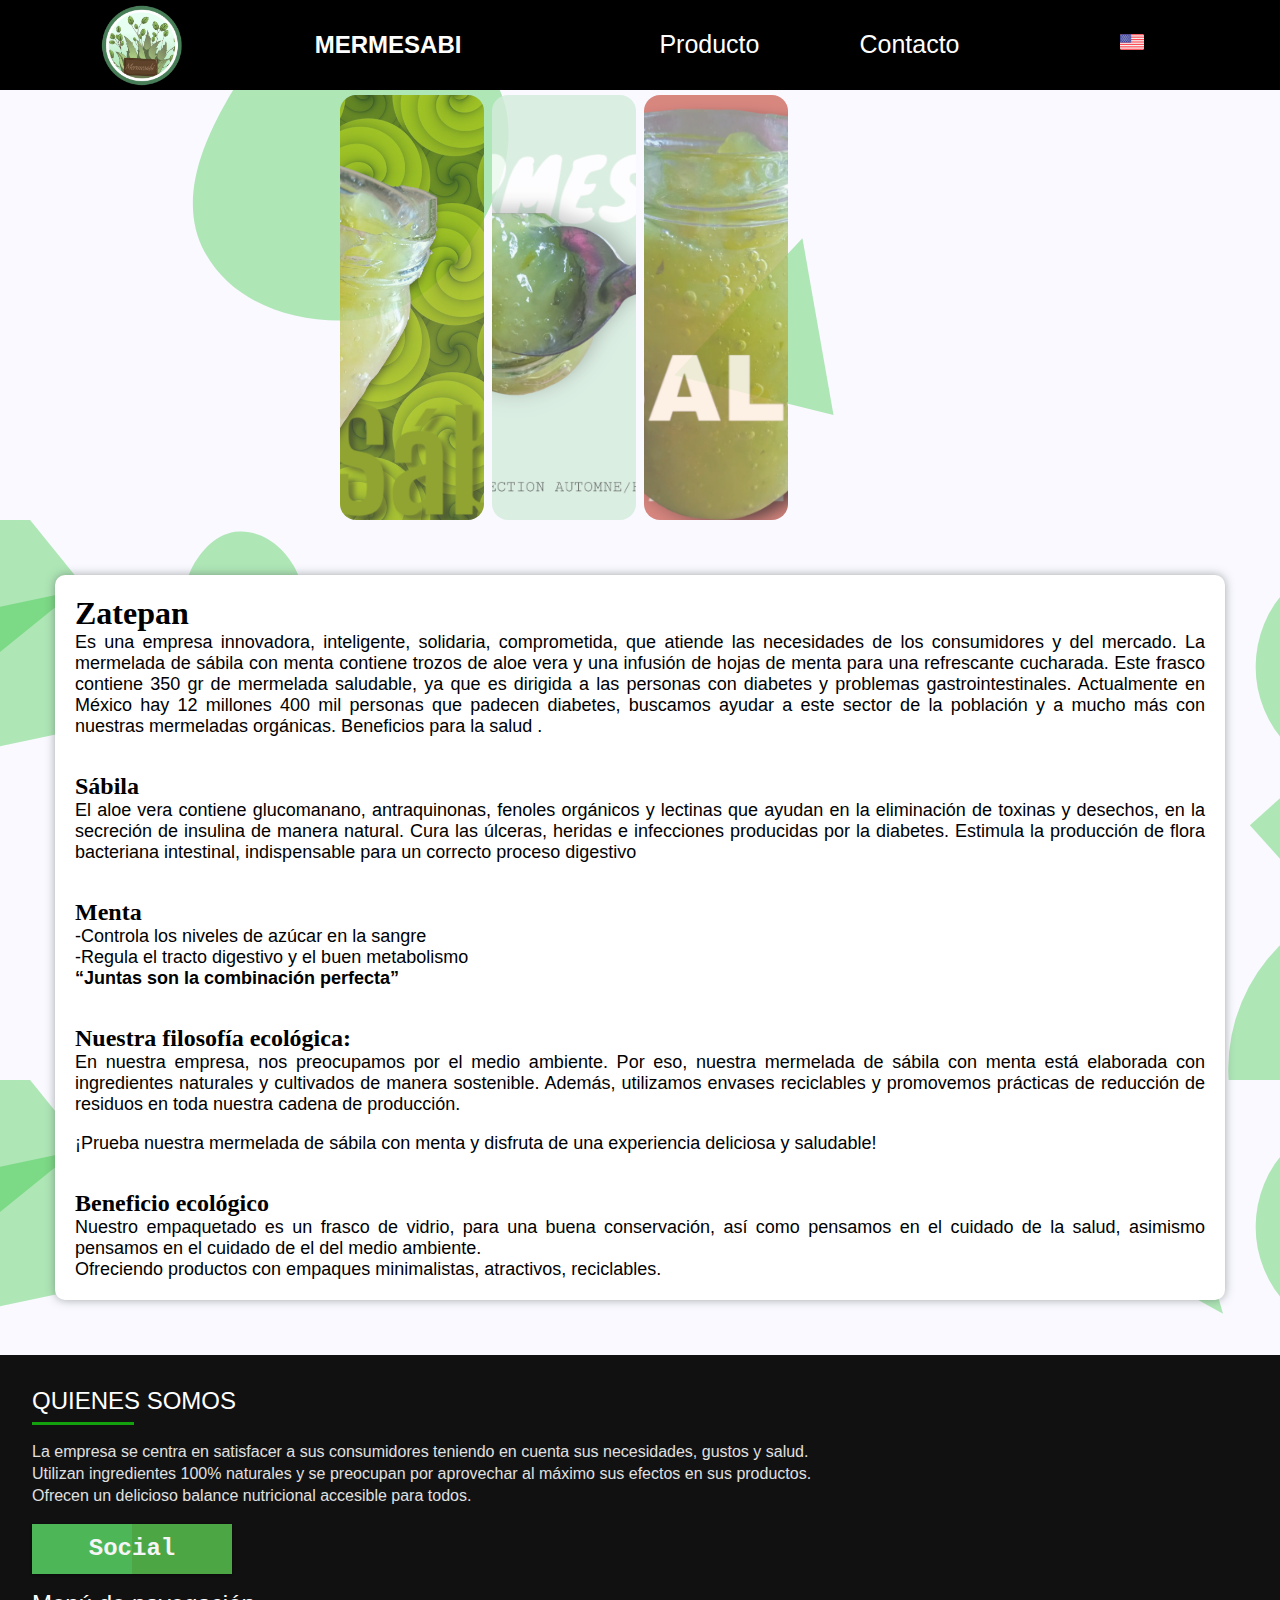
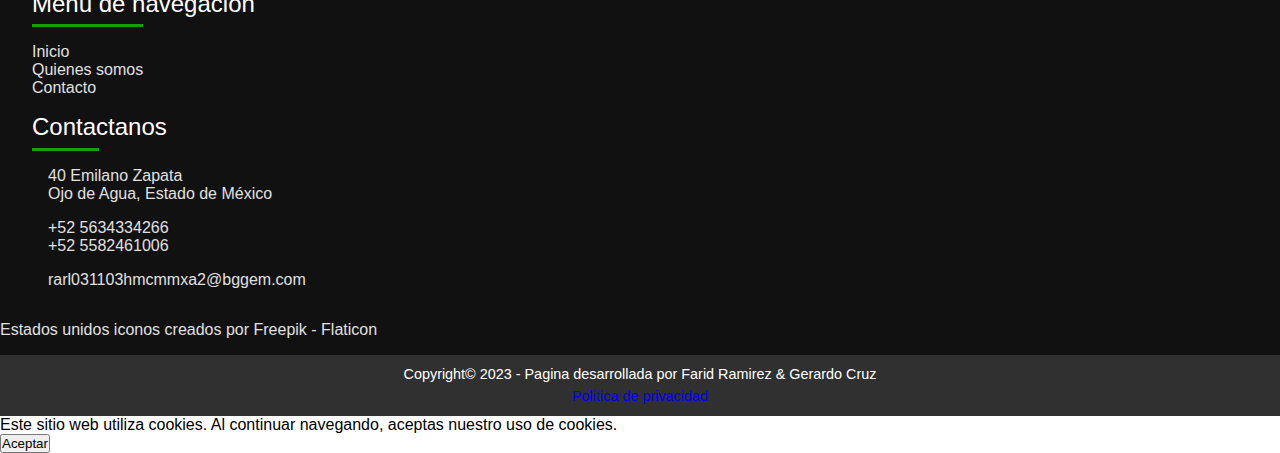
==== commit 9b001400: "Update index.html" ====
--- a/index.html
+++ b/index.html
@@ -136,5 +136,11 @@
             </div>
 
         </footer>
+<div id="cookie-banner">
+    <p>Este sitio web utiliza cookies. Al continuar navegando, aceptas nuestro uso de cookies.</p>
+    <button id="accept-cookies">Aceptar</button>
+  </div>
+  
+  <script src="script.js"></script>
     </body>
 </html> 
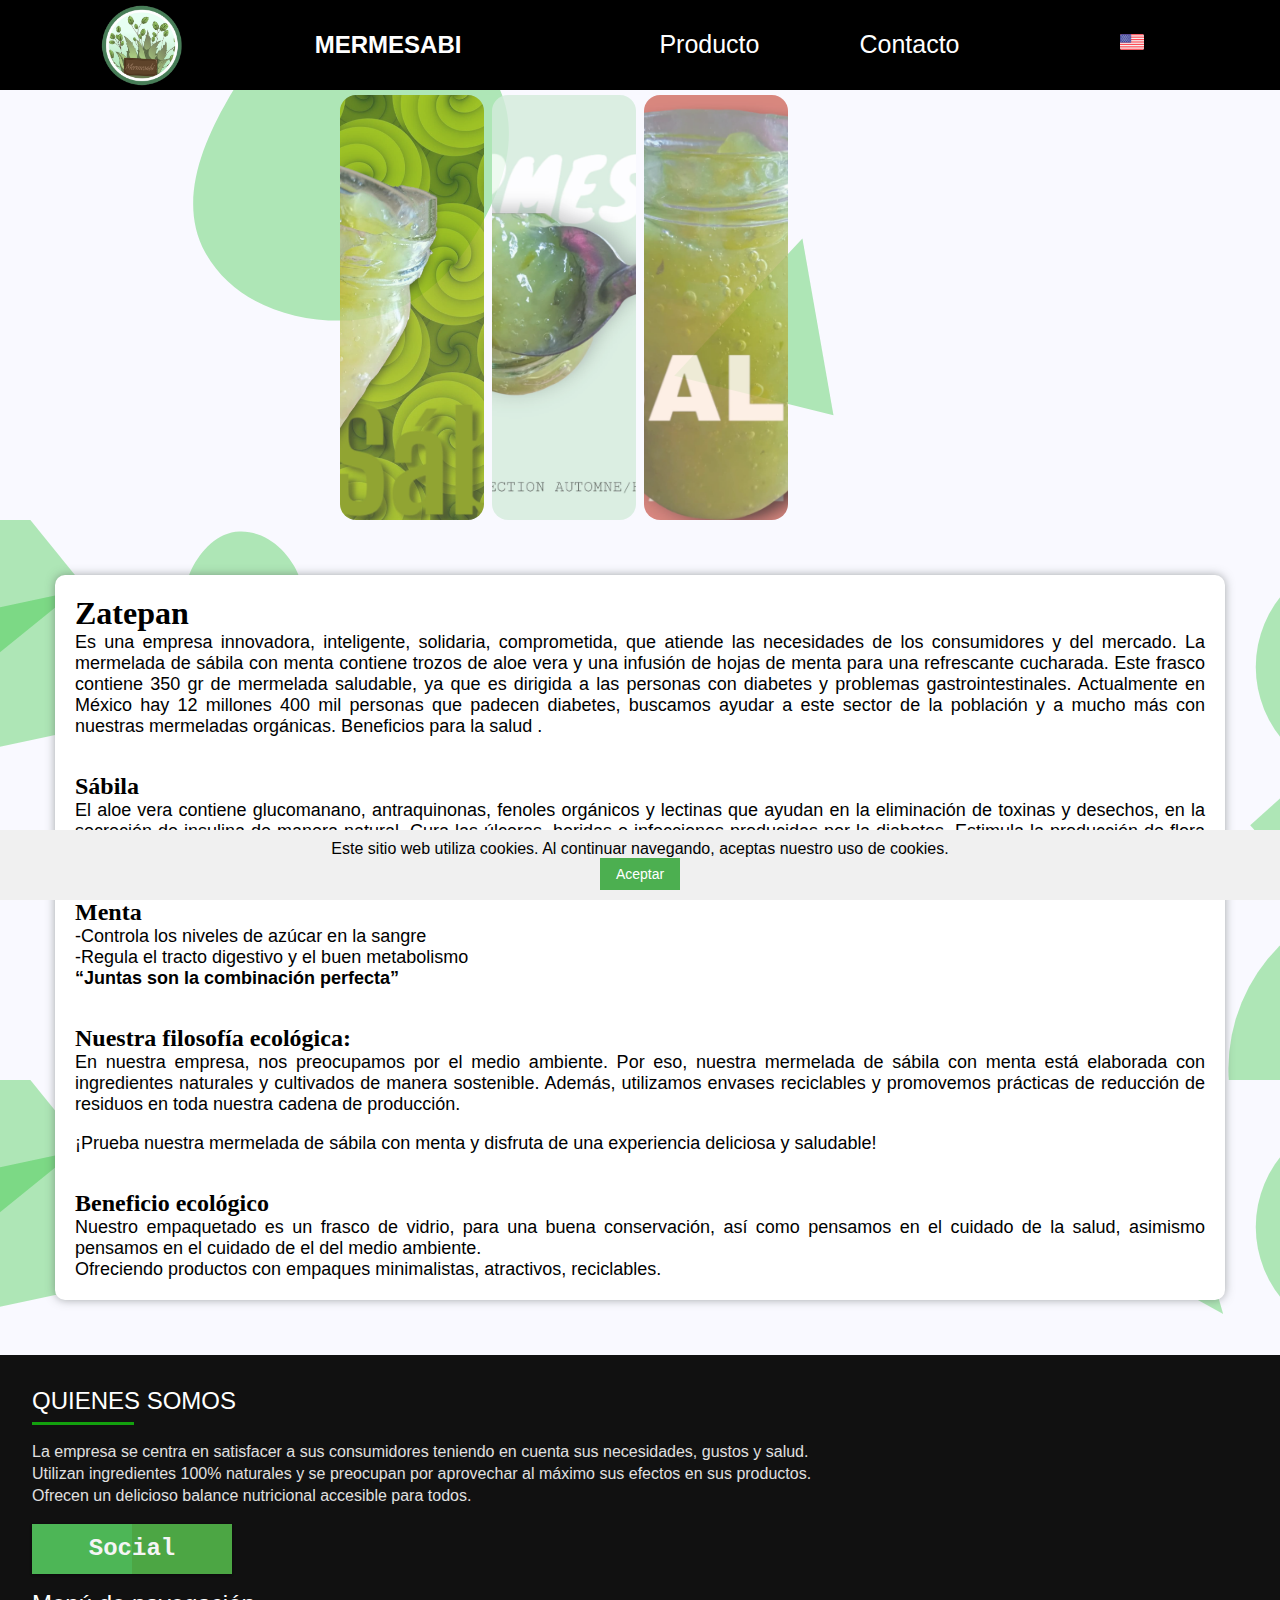
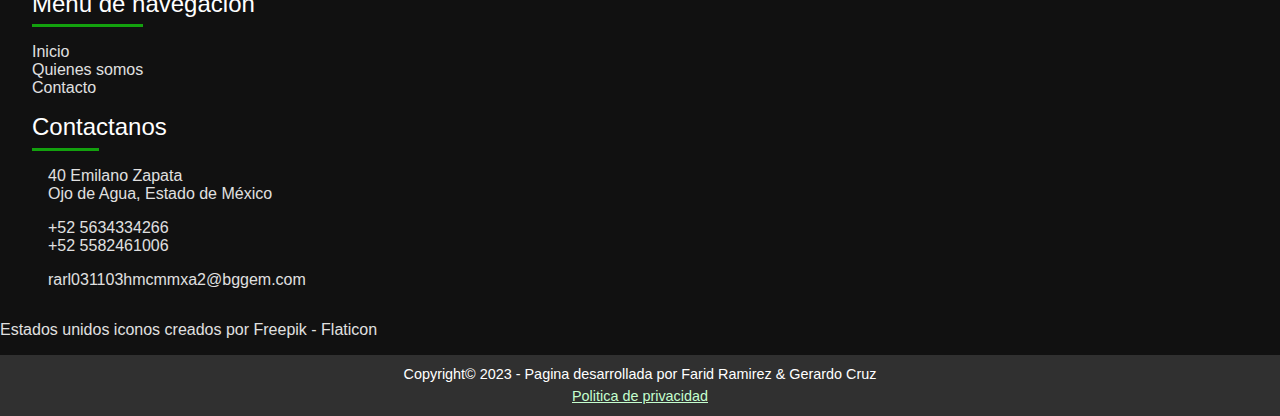
==== commit 0ff9b341: "actualizacion" ====
--- a/index.html
+++ b/index.html
@@ -21,7 +21,7 @@
                 <label for="checkbox_toggle" class= "hamburger"><span class="hamburger-line"></span></label>
                 <div class="menu">
                     <li><a href="producto_es.html">Producto</a></li>
-                    <li><a href="#3">Contacto</a><li>
+                    <li><a href="contacto.html">Contacto</a><li>
                     <li><a href="index_en.html"><img src="imgs/estados-unidos.png"></a></li>
                 </div>
             </ul>
@@ -29,11 +29,12 @@
         
         <div class="contenedor">
             <section class="carrete" >
-                <img src="imgs/PhotoRoom-20230523_202453.png"></img>
-                <img src="imgs\PhotoRoom-20230523_201542.png"></img>
-                <img src="imgs\PhotoRoom-20230523_201344.png"></img>
+                <img src="imgs\PhotoRoom-20230523_202453.jpg"></img>
+                <img src="imgs\PhotoRoom-20230523_201542.jpg"></img>
+                <img src="imgs\PhotoRoom-20230523_201344.jpg"></img>
                 <iframe src="https://www.youtube.com/embed/cdl2Ejjya2Q" title="YouTube video player" frameborder="0" allow="accelerometer; autoplay; clipboard-write; encrypted-media; gyroscope; picture-in-picture; web-share" allowfullscreen></iframe>
             </section>
+            </div>
         </div>
 
         <div class="container">
@@ -92,7 +93,7 @@
                                 <svg viewBox="0 -28.5 256 256" version="1.1" xmlns="http://www.w3.org/2000/svg" xmlns:xlink="http://www.w3.org/1999/xlink" preserveAspectRatio="xMidYMid" fill="#000000"><g id="SVGRepo_bgCarrier" stroke-width="0"></g><g id="SVGRepo_tracerCarrier" stroke-linecap="round" stroke-linejoin="round"></g><g id="SVGRepo_iconCarrier"> <g> <path d="M216.856339,16.5966031 C200.285002,8.84328665 182.566144,3.2084988 164.041564,0 C161.766523,4.11318106 159.108624,9.64549908 157.276099,14.0464379 C137.583995,11.0849896 118.072967,11.0849896 98.7430163,14.0464379 C96.9108417,9.64549908 94.1925838,4.11318106 91.8971895,0 C73.3526068,3.2084988 55.6133949,8.86399117 39.0420583,16.6376612 C5.61752293,67.146514 -3.4433191,116.400813 1.08711069,164.955721 C23.2560196,181.510915 44.7403634,191.567697 65.8621325,198.148576 C71.0772151,190.971126 75.7283628,183.341335 79.7352139,175.300261 C72.104019,172.400575 64.7949724,168.822202 57.8887866,164.667963 C59.7209612,163.310589 61.5131304,161.891452 63.2445898,160.431257 C105.36741,180.133187 151.134928,180.133187 192.754523,160.431257 C194.506336,161.891452 196.298154,163.310589 198.110326,164.667963 C191.183787,168.842556 183.854737,172.420929 176.223542,175.320965 C180.230393,183.341335 184.861538,190.991831 190.096624,198.16893 C211.238746,191.588051 232.743023,181.531619 254.911949,164.955721 C260.227747,108.668201 245.831087,59.8662432 216.856339,16.5966031 Z M85.4738752,135.09489 C72.8290281,135.09489 62.4592217,123.290155 62.4592217,108.914901 C62.4592217,94.5396472 72.607595,82.7145587 85.4738752,82.7145587 C98.3405064,82.7145587 108.709962,94.5189427 108.488529,108.914901 C108.508531,123.290155 98.3405064,135.09489 85.4738752,135.09489 Z M170.525237,135.09489 C157.88039,135.09489 147.510584,123.290155 147.510584,108.914901 C147.510584,94.5396472 157.658606,82.7145587 170.525237,82.7145587 C183.391518,82.7145587 193.761324,94.5189427 193.539891,108.914901 C193.539891,123.290155 183.391518,135.09489 170.525237,135.09489 Z" fill="#5865F2" fill-rule="nonzero"> </path> </g> </g></svg>
                             </a>
 
-                            <a class="social-link" href="https://www.facebook.com/profile.php?id=100093115656567&is_tour_dismissed=true" target="_blank">
+                            <a class="social-link" href="https://www.facebook.com/profile.php?id=100035903514140" target="_blank">
                                 <svg xmlns="http://www.w3.org/2000/svg" width="19" height="19" fill="currentColor" class="bi bi-facebook" viewBox="0 0 16 16"> <path d="M16 8.049c0-4.446-3.582-8.05-8-8.05C3.58 0-.002 3.603-.002 8.05c0 4.017 2.926 7.347 6.75 7.951v-5.625h-2.03V8.05H6.75V6.275c0-2.017 1.195-3.131 3.022-3.131.876 0 1.791.157 1.791.157v1.98h-1.009c-.993 0-1.303.621-1.303 1.258v1.51h2.218l-.354 2.326H9.25V16c3.824-.604 6.75-3.934 6.75-7.951z"/> </svg>
                             </a>
                       </div>
@@ -104,7 +105,7 @@
                     <ul>
                         <li><a href="#">Inicio</a></li>
                         <li><a href="QS.html">Quienes somos</a></li>
-                        <li><a href="#3">Contacto</a></li>
+                        <li><a href="contacto.html">Contacto</a></li>
                     </ul>
                 </div>
 
@@ -132,15 +133,16 @@
             </div>
             
             <div class="copy">
-                <p>Copyright© 2023 - Pagina desarrollada por Farid Ramirez & Gerardo Cruz<a href="Privacidad.html"> <br> Politica de privacidad</a></p>
+                <li>Copyright© 2023 - Pagina desarrollada por Farid Ramirez & Gerardo Cruz<a href="privacidad.html"> <br> Politica de privacidad</a></>
             </div>
 
         </footer>
-<div id="cookie-banner">
-    <p>Este sitio web utiliza cookies. Al continuar navegando, aceptas nuestro uso de cookies.</p>
-    <button id="accept-cookies">Aceptar</button>
-  </div>
-  
-  <script src="script.js"></script>
+
+        <div id="cookie-banner">
+            <p>Este sitio web utiliza cookies. Al continuar navegando, aceptas nuestro uso de cookies.</p>
+            <button id="accept-cookies">Aceptar</button>
+          </div>
+          
+          <script src="script.js"></script>
     </body>
-</html> 
+</html> --- a/mermesabi.css
+++ b/mermesabi.css
@@ -15,6 +15,10 @@
 li {
   list-style: none;
 } 
+
+a{
+  color: #dadada;
+}
 
 .title_text{
   font-family: verdana;
@@ -389,6 +393,13 @@
   padding: .5rem;
 }
 
+.copy a{
+  text-decoration-line: underline;
+  color: rgb(196, 255, 206);
+}
+.copy a:hover{
+  color: rgb(23, 214, 17);
+}
 
 .atribuciones{
   text-decoration: none;
@@ -415,7 +426,7 @@
   display: flex;
   align-items: center;
   justify-content: center;
-  background: #e7e7e7;
+  background: #131212;
   box-shadow: 0 1px 3px rgba(0,0,0,0.12), 0 1px 2px rgba(0,0,0,0.24);
   transition: all 0.3s cubic-bezier(0.25, 0.8, 0.25, 1);
   overflow: hidden;
@@ -523,8 +534,95 @@
   }
 }
 
+/* ee */
+
 .ee a {
   opacity: .8;
   color: #dadada;
   font-size: 10px;
 }
+
+
+#cookie-banner {
+  position: fixed;
+  bottom: 0;
+  left: 0;
+  width: 100%;
+  background-color: #f0f0f0;
+  padding: 10px;
+  text-align: center;
+}
+
+#accept-cookies {
+  background-color: #4caf50;
+  color: white;
+  border: none;
+  padding: 8px 16px;
+  text-align: center;
+  text-decoration: none;
+  display: inline-block;
+  font-size: 14px;
+  cursor: pointer;
+}
+
+#accept-cookies:hover {
+  background-color: #45a049;
+}
+
+/* ------------------------------------------------------------------------
+                              FORMULARIO
+  ---------------------------- ----------------------------------------- */
+form {
+    background-color: #ffffff;
+    padding: 20px;
+    border-radius: 5px;
+    box-shadow: 0 2px 4px rgba(0, 0, 0, 0.1);
+    max-width: 500px;
+    margin: 0 auto;
+}
+
+label {
+    font-weight: bold;
+}
+
+input[type="text"],
+input[type="email"],
+textarea {
+    width: 100%;
+    padding: 10px;
+    border-radius: 3px;
+    border: 1px solid #cccccc;
+    margin-bottom: 10px;
+}
+
+textarea {
+    height: 150px;
+}
+
+input[type="submit"] {
+    background-color: #4CAF50;
+    color: #ffffff;
+    border: none;
+    padding: 10px 20px;
+    border-radius: 3px;
+    cursor: pointer;
+}
+
+input[type="submit"]:hover {
+    background-color: #45a049;
+}
+
+/* Estilos para errores de validación */
+input:required:invalid,
+textarea:required:invalid {
+    border-color: #e70707;
+}
+
+input[type="submit"]:disabled {
+    background-color: #cccccc;
+    cursor: not-allowed;
+}
+
+label{
+  font-family: Verdana, Geneva, Tahoma, sans-serif;
+}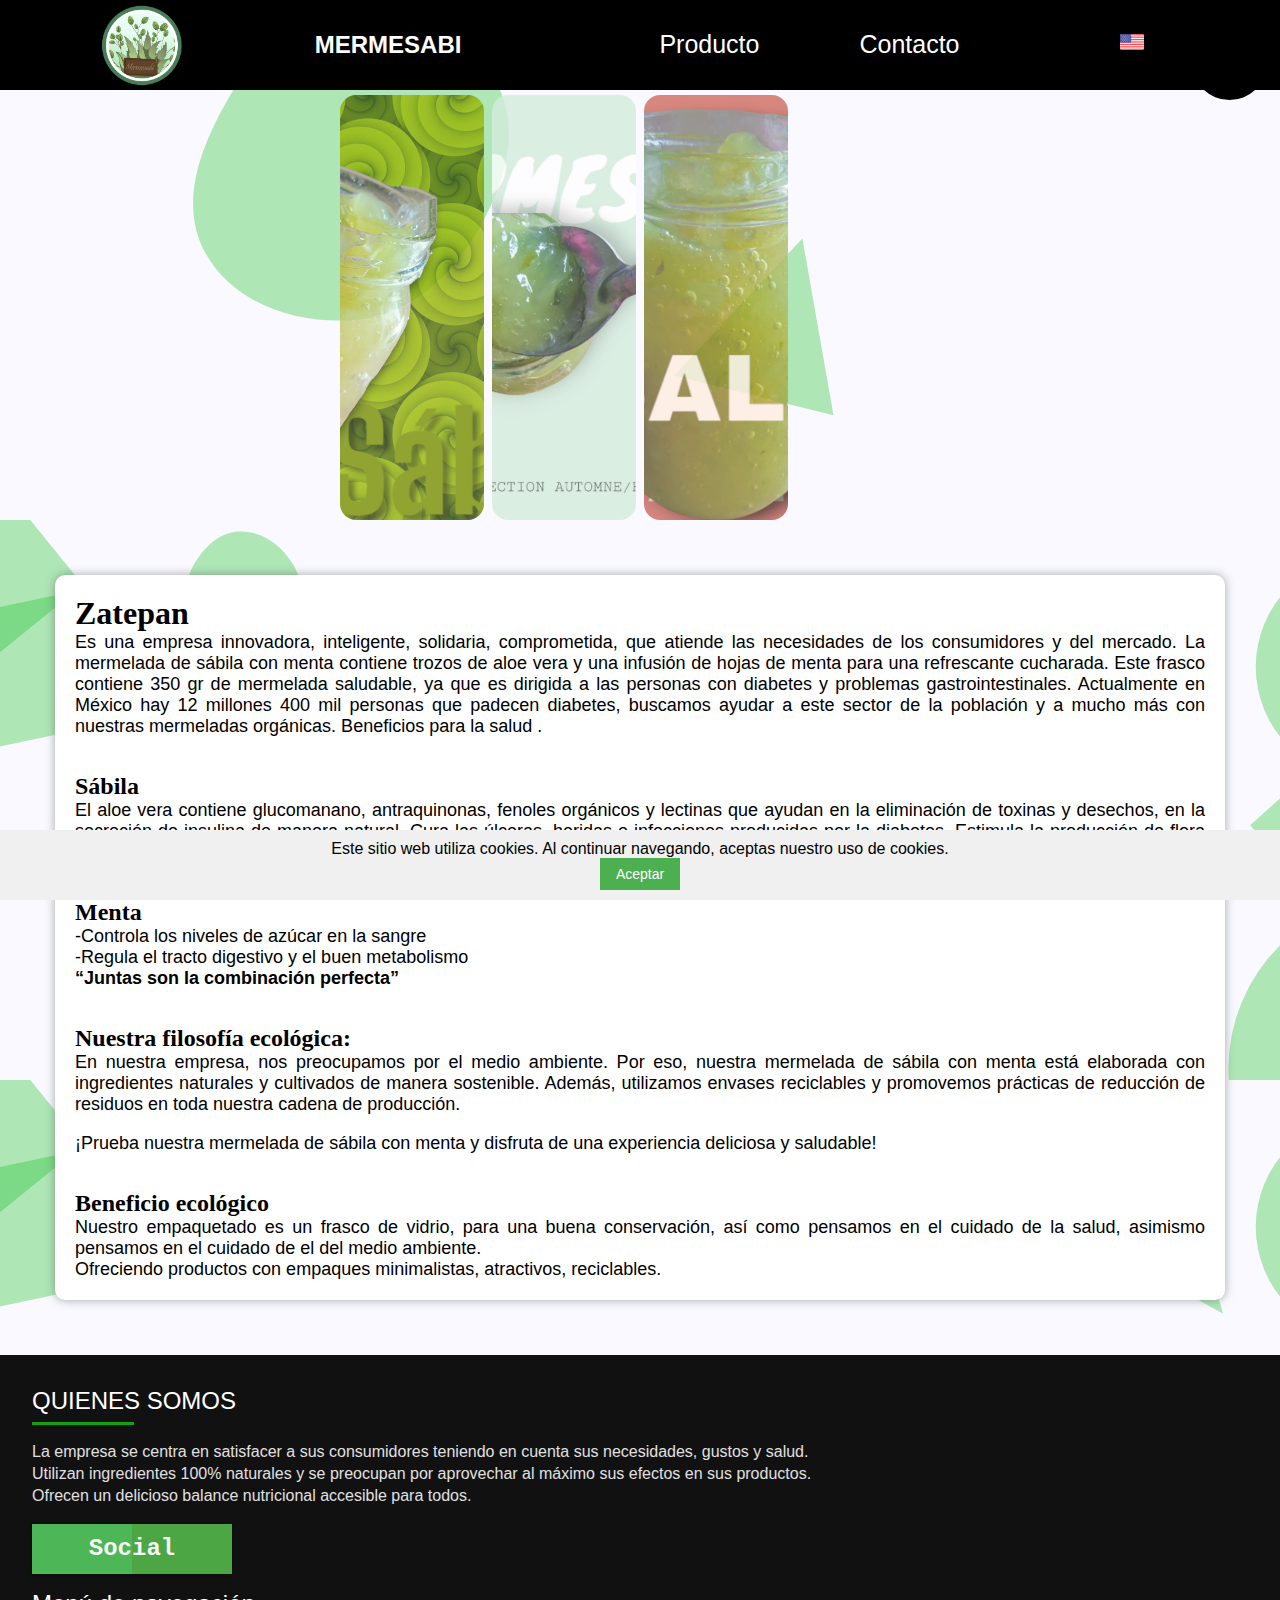
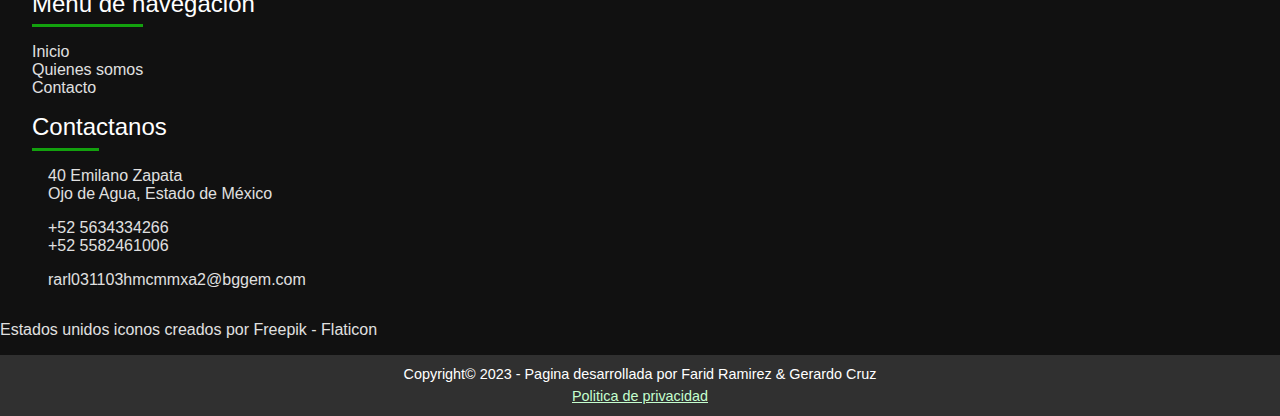
==== commit 1b349344: "actualizacion 1.3" ====
--- a/index.html
+++ b/index.html
@@ -20,9 +20,20 @@
                 <input type="checkbox" id="checkbox_toggle">
                 <label for="checkbox_toggle" class= "hamburger"><span class="hamburger-line"></span></label>
                 <div class="menu">
+
                     <li><a href="producto_es.html">Producto</a></li>
                     <li><a href="contacto.html">Contacto</a><li>
                     <li><a href="index_en.html"><img src="imgs/estados-unidos.png"></a></li>
+
+                    <div class="search">
+                        <form id="search-form">
+                            <input type="text" id="search-input" placeholder="Buscar...">
+                        </form>
+                        <div class="btn">
+                            <i class="fa fa-search"></i> 
+                        </div>
+                    </div>
+                    
                 </div>
             </ul>
         </nav> 
@@ -144,5 +155,7 @@
           </div>
           
           <script src="script.js"></script>
+          <script src="search.js"></script>
+          
     </body>
 </html> --- a/mermesabi.css
+++ b/mermesabi.css
@@ -1,11 +1,12 @@
-* {                                       /*aspectos generales */
+* {
+  /*aspectos generales */
   margin: 0px;
   padding: 0px;
   box-sizing: border-box;
 }
 
 body {
-  font-family: verdana , sans-serif;
+  font-family: verdana, sans-serif;
 }
 
 a {
@@ -14,19 +15,21 @@
 
 li {
   list-style: none;
-} 
-
-a{
+}
+
+a {
   color: #dadada;
 }
 
-.title_text{
+.title_text {
   font-family: verdana;
 }
+
 /*---------------------------------------------------------------------------------------------------------
                                        MENU DE NAVEGACION
 ----------------------------------------------------------------------------------------------------------*/
-.navbar {                    /* contenedor de nav*/
+.navbar {
+  /* contenedor de nav*/
   display: flex;
   height: 90px;
   align-items: center;
@@ -34,6 +37,7 @@
   padding: 20px;
   background-color: rgb(0, 0, 0);
   color: #fff;
+
 }
 
 .logo {
@@ -50,7 +54,8 @@
   color: #fff;
 }
 
-.logo-letras {            /*propiedades de nav*/
+.logo-letras {
+  /*propiedades de nav*/
   font-size: 30px;
   color: #fff;
   cursor: pointer;
@@ -72,16 +77,18 @@
 
 .menu a:hover {
   transition: 0.3s all ease;
-  color:#000000;
+  color: #000000;
   background-color: #fff;
 }
 
 
-#checkbox_toggle {          /*ocultar checked*/
+#checkbox_toggle {
+  /*ocultar checked*/
   display: none;
 }
 
-.hamburger {           /*3 rayas*/
+.hamburger {
+  /*3 rayas*/
   display: none;
   font-size: 24px;
   cursor: pointer;
@@ -95,7 +102,8 @@
   width: 28px;
 }
 
-.hamburger-line::before,             /*animacion*/
+.hamburger-line::before,
+/*animacion*/
 .hamburger-line::after {
   background-color: #fff;
   content: "";
@@ -114,9 +122,11 @@
   top: -7px;
 }
 
-@media (max-width: 600px) {           /*menu responsivo*/
+@media (max-width: 600px) {
+
+  /*menu responsivo*/
   .menu {
-    width: 100%;                      
+    width: 100%;
     max-height: 0;
     overflow: hidden;
     display: none;
@@ -128,7 +138,7 @@
     right: opx;
     left: 0px;
     margin-top: 20px;
-    z-index: 10; 
+    z-index: 10;
   }
 
   .menu li a {
@@ -149,14 +159,15 @@
     color: #fff;
   }
 
-  .container {                                  /*contenedor principal */
+  .container {
+    /*contenedor principal */
     margin: 0 auto;
     padding-left: 100px;
     padding-right: 100px;
     text-align: center;
   }
 
-  #checkbox_toggle:checked ~ .menu {
+  #checkbox_toggle:checked~.menu {
     display: block;
     max-height: 100%;
     transition: 0.5s all ease;
@@ -167,21 +178,22 @@
     padding: 20px 0px;
   }
 
-  #checkbox_toggle:checked ~ .hamburger .hamburger-line {                 /* lineas "amburguesa" */
+  #checkbox_toggle:checked~.hamburger .hamburger-line {
+    /* lineas "amburguesa" */
     background-color: transparent;
   }
 
-  #checkbox_toggle:checked ~ .hamburger .hamburger-line::before {
+  #checkbox_toggle:checked~.hamburger .hamburger-line::before {
     transform: rotate(45deg);
     top: 0px;
   }
 
-  #checkbox_toggle:checked ~ .hamburger .hamburger-line::after {
+  #checkbox_toggle:checked~.hamburger .hamburger-line::after {
     transform: rotate(-45deg);
     top: 0px;
   }
 
-  .container{
+  .container {
     padding-left: -20px;
     padding-right: -20px;
     text-align: center;
@@ -193,45 +205,48 @@
 ----------------------------------------------------------------------------------------------------------*/
 
 body {
-	background-color: #fff;
-}
-
-.container {                                  /*contenedor principal */
-	margin: 0 auto;
-  background-image: url("data:image/svg+xml,%3csvg xmlns='http://www.w3.org/2000/svg' version='1.1' xmlns:xlink='http://www.w3.org/1999/xlink' xmlns:svgjs='http://svgjs.com/svgjs' width='1440' height='560' preserveAspectRatio='none' viewBox='0 0 1440 560'%3e%3cg mask='url(%26quot%3b%23SvgjsMask1037%26quot%3b)' fill='none'%3e%3cpath d='M10.42092015729439-33.00782985243539L-87.63589726868027 46.397015245036854-8.23105217120802 144.45383267101153 89.82576525476664 65.04898757353926z' fill='rgba(20%2c 191%2c 32%2c 0.33)' class='triangle-float1'%3e%3c/path%3e%3cpath d='M1424.0140456685708 115.34578310510149L1342.561126809032 3.235458217226835 1311.9037207806962 196.79870196464032z' fill='rgba(20%2c 191%2c 32%2c 0.33)' class='triangle-float3'%3e%3c/path%3e%3cpath d='M1414.5050623153272 313.58608196552075L1339.870377223651 230.6958666623695 1256.9801619204998 305.3305517540456 1331.614847012176 388.2207670571969z' fill='rgba(20%2c 191%2c 32%2c 0.33)' class='triangle-float1'%3e%3c/path%3e%3cpath d='M1122.105391159435 179.64059697952604L1227.1528047436352 237.86932916095074 1180.3341233408596 74.59318339532574z' fill='rgba(20%2c 191%2c 32%2c 0.33)' class='triangle-float2'%3e%3c/path%3e%3cpath d='M632.045%2c484.954C653.623%2c485.955%2c676.594%2c479.728%2c687.63%2c461.159C698.853%2c442.274%2c694.074%2c418.613%2c682.607%2c399.876C671.686%2c382.032%2c652.943%2c369.362%2c632.045%2c370.336C612.502%2c371.247%2c598.467%2c387.096%2c589.04%2c404.239C580.032%2c420.621%2c575.934%2c439.889%2c584.725%2c456.388C594.011%2c473.817%2c612.318%2c484.039%2c632.045%2c484.954' fill='rgba(20%2c 191%2c 32%2c 0.33)' class='triangle-float1'%3e%3c/path%3e%3cpath d='M246.196%2c131.643C267.753%2c132.928%2c290.99%2c128.068%2c302.574%2c109.843C314.856%2c90.521%2c312.152%2c65.65%2c300.769%2c45.785C289.317%2c25.8%2c269.214%2c10.609%2c246.196%2c11.457C224.307%2c12.263%2c207.908%2c29.944%2c198.167%2c49.563C189.55%2c66.917%2c190.581%2c87.029%2c200.367%2c103.752C210.047%2c120.295%2c227.063%2c130.503%2c246.196%2c131.643' fill='rgba(20%2c 191%2c 32%2c 0.33)' class='triangle-float1'%3e%3c/path%3e%3cpath d='M1232.42 552.87 a173.27 173.27 0 1 0 346.54 0 a173.27 173.27 0 1 0 -346.54 0z' fill='rgba(20%2c 191%2c 32%2c 0.33)' class='triangle-float2'%3e%3c/path%3e%3cpath d='M100.71137755678397 71.47989280401956L-32.77037007373103 99.85231412606747-4.397948751683117 233.33406175658246 129.08379887883189 204.96164043453456z' fill='rgba(20%2c 191%2c 32%2c 0.33)' class='triangle-float3'%3e%3c/path%3e%3cpath d='M1259.77 150.93 a112.39 112.39 0 1 0 224.78 0 a112.39 112.39 0 1 0 -224.78 0z' fill='rgba(20%2c 191%2c 32%2c 0.33)' class='triangle-float2'%3e%3c/path%3e%3c/g%3e%3cdefs%3e%3cmask id='SvgjsMask1037'%3e%3crect width='1440' height='560' fill='white'%3e%3c/rect%3e%3c/mask%3e%3cstyle%3e %40keyframes float1 %7b 0%25%7btransform: translate(0%2c 0)%7d 50%25%7btransform: translate(-10px%2c 0)%7d 100%25%7btransform: translate(0%2c 0)%7d %7d .triangle-float1 %7b animation: float1 5s infinite%3b %7d %40keyframes float2 %7b 0%25%7btransform: translate(0%2c 0)%7d 50%25%7btransform: translate(-5px%2c -5px)%7d 100%25%7btransform: translate(0%2c 0)%7d %7d .triangle-float2 %7b animation: float2 4s infinite%3b %7d %40keyframes float3 %7b 0%25%7btransform: translate(0%2c 0)%7d 50%25%7btransform: translate(0%2c -10px)%7d 100%25%7btransform: translate(0%2c 0)%7d %7d .triangle-float3 %7b animation: float3 6s infinite%3b %7d %3c/style%3e%3c/defs%3e%3c/svg%3e");      /* muchas figuras*/
-	max-width: 2500px;
+  background-color: #fff;
+}
+
+.container {
+  /*contenedor principal */
+  margin: 0 auto;
+  background-image: url("data:image/svg+xml,%3csvg xmlns='http://www.w3.org/2000/svg' version='1.1' xmlns:xlink='http://www.w3.org/1999/xlink' xmlns:svgjs='http://svgjs.com/svgjs' width='1440' height='560' preserveAspectRatio='none' viewBox='0 0 1440 560'%3e%3cg mask='url(%26quot%3b%23SvgjsMask1037%26quot%3b)' fill='none'%3e%3cpath d='M10.42092015729439-33.00782985243539L-87.63589726868027 46.397015245036854-8.23105217120802 144.45383267101153 89.82576525476664 65.04898757353926z' fill='rgba(20%2c 191%2c 32%2c 0.33)' class='triangle-float1'%3e%3c/path%3e%3cpath d='M1424.0140456685708 115.34578310510149L1342.561126809032 3.235458217226835 1311.9037207806962 196.79870196464032z' fill='rgba(20%2c 191%2c 32%2c 0.33)' class='triangle-float3'%3e%3c/path%3e%3cpath d='M1414.5050623153272 313.58608196552075L1339.870377223651 230.6958666623695 1256.9801619204998 305.3305517540456 1331.614847012176 388.2207670571969z' fill='rgba(20%2c 191%2c 32%2c 0.33)' class='triangle-float1'%3e%3c/path%3e%3cpath d='M1122.105391159435 179.64059697952604L1227.1528047436352 237.86932916095074 1180.3341233408596 74.59318339532574z' fill='rgba(20%2c 191%2c 32%2c 0.33)' class='triangle-float2'%3e%3c/path%3e%3cpath d='M632.045%2c484.954C653.623%2c485.955%2c676.594%2c479.728%2c687.63%2c461.159C698.853%2c442.274%2c694.074%2c418.613%2c682.607%2c399.876C671.686%2c382.032%2c652.943%2c369.362%2c632.045%2c370.336C612.502%2c371.247%2c598.467%2c387.096%2c589.04%2c404.239C580.032%2c420.621%2c575.934%2c439.889%2c584.725%2c456.388C594.011%2c473.817%2c612.318%2c484.039%2c632.045%2c484.954' fill='rgba(20%2c 191%2c 32%2c 0.33)' class='triangle-float1'%3e%3c/path%3e%3cpath d='M246.196%2c131.643C267.753%2c132.928%2c290.99%2c128.068%2c302.574%2c109.843C314.856%2c90.521%2c312.152%2c65.65%2c300.769%2c45.785C289.317%2c25.8%2c269.214%2c10.609%2c246.196%2c11.457C224.307%2c12.263%2c207.908%2c29.944%2c198.167%2c49.563C189.55%2c66.917%2c190.581%2c87.029%2c200.367%2c103.752C210.047%2c120.295%2c227.063%2c130.503%2c246.196%2c131.643' fill='rgba(20%2c 191%2c 32%2c 0.33)' class='triangle-float1'%3e%3c/path%3e%3cpath d='M1232.42 552.87 a173.27 173.27 0 1 0 346.54 0 a173.27 173.27 0 1 0 -346.54 0z' fill='rgba(20%2c 191%2c 32%2c 0.33)' class='triangle-float2'%3e%3c/path%3e%3cpath d='M100.71137755678397 71.47989280401956L-32.77037007373103 99.85231412606747-4.397948751683117 233.33406175658246 129.08379887883189 204.96164043453456z' fill='rgba(20%2c 191%2c 32%2c 0.33)' class='triangle-float3'%3e%3c/path%3e%3cpath d='M1259.77 150.93 a112.39 112.39 0 1 0 224.78 0 a112.39 112.39 0 1 0 -224.78 0z' fill='rgba(20%2c 191%2c 32%2c 0.33)' class='triangle-float2'%3e%3c/path%3e%3c/g%3e%3cdefs%3e%3cmask id='SvgjsMask1037'%3e%3crect width='1440' height='560' fill='white'%3e%3c/rect%3e%3c/mask%3e%3cstyle%3e %40keyframes float1 %7b 0%25%7btransform: translate(0%2c 0)%7d 50%25%7btransform: translate(-10px%2c 0)%7d 100%25%7btransform: translate(0%2c 0)%7d %7d .triangle-float1 %7b animation: float1 5s infinite%3b %7d %40keyframes float2 %7b 0%25%7btransform: translate(0%2c 0)%7d 50%25%7btransform: translate(-5px%2c -5px)%7d 100%25%7btransform: translate(0%2c 0)%7d %7d .triangle-float2 %7b animation: float2 4s infinite%3b %7d %40keyframes float3 %7b 0%25%7btransform: translate(0%2c 0)%7d 50%25%7btransform: translate(0%2c -10px)%7d 100%25%7btransform: translate(0%2c 0)%7d %7d .triangle-float3 %7b animation: float3 6s infinite%3b %7d %3c/style%3e%3c/defs%3e%3c/svg%3e");
+  /* muchas figuras*/
+  max-width: 2500px;
   padding: 20px;
   text-align: center;
   background-color: rgb(249, 249, 255);
 }
 
-.contenido {                                                  /*contenedor secundario*/
+.contenido {
+  /*contenedor secundario*/
   font-family: arial, Helvetica, sans-serif;
-	background-color: white;
-  color:rgb(0, 0, 0);
-	border-radius: 10px;
-	box-shadow: 0 0 10px rgba(78, 85, 81, 0.5);
-	padding: 20px;
+  background-color: white;
+  color: rgb(0, 0, 0);
+  border-radius: 10px;
+  box-shadow: 0 0 10px rgba(78, 85, 81, 0.5);
+  padding: 20px;
   margin: 35px;
   text-align: justify;
 }
 
-.contenido p{
+.contenido p {
   font-size: 18px;
 }
 
-.gallery{
+.gallery {
   min-height: 100vh;
   Width: 80%;
   outline: 10px solid 口#0ea;
   margin: 0 auto;
 
   display: grid;
-  grid-template-columns: repeat (auto-fit , minmax(min(350px, 100%), 1fr));
+  grid-template-columns: repeat (auto-fit, minmax(min(350px, 100%), 1fr));
   gap: 30px;
 }
 
-.gallery_img{
+.gallery_img {
   Width: 10%;
   height: 100%;
   object-fit: cover;
@@ -289,7 +304,8 @@
 }
 
 .contenedor {
-  background-image: url("data:image/svg+xml,%3csvg xmlns='http://www.w3.org/2000/svg' version='1.1' xmlns:xlink='http://www.w3.org/1999/xlink' xmlns:svgjs='http://svgjs.com/svgjs' width='1440' height='560' preserveAspectRatio='none' viewBox='0 0 1440 560'%3e%3cg mask='url(%26quot%3b%23SvgjsMask1030%26quot%3b)' fill='none'%3e%3cpath d='M1153.3762473128209 447.1757461847484L1023.3906070584252 507.6382969279387 1124.7757053758423 581.2988825615471z' fill='rgba(20%2c 191%2c 32%2c 0.33)' class='triangle-float1'%3e%3c/path%3e%3cpath d='M355.554%2c230.397C407.874%2c228.071%2c450.705%2c194.994%2c478.548%2c150.637C508.702%2c102.598%2c530.002%2c44.329%2c503.986%2c-6.071C476.231%2c-59.839%2c415.959%2c-91.184%2c355.554%2c-87.637C300.15%2c-84.384%2c262.149%2c-38.385%2c234.528%2c9.752C207.078%2c57.592%2c185.509%2c114.128%2c212.034%2c162.487C239.314%2c212.222%2c298.885%2c232.917%2c355.554%2c230.397' fill='rgba(20%2c 191%2c 32%2c 0.33)' class='triangle-float1'%3e%3c/path%3e%3cpath d='M802.415680088378 154.20131024609503L674.2707847650689 291.35758906635726 833.4800194253534 331.05290957839725z' fill='rgba(20%2c 191%2c 32%2c 0.33)' class='triangle-float3'%3e%3c/path%3e%3cpath d='M349.702%2c732.46C404.274%2c733.979%2c465.456%2c730.672%2c494.843%2c684.663C525.829%2c636.151%2c515.495%2c571.405%2c482.857%2c523.989C454.032%2c482.112%2c400.54%2c473.422%2c349.702%2c473.802C299.744%2c474.176%2c247.144%2c484.044%2c219.955%2c525.956C190.593%2c571.218%2c189.214%2c631.27%2c217.916%2c676.952C245.096%2c720.211%2c298.633%2c731.038%2c349.702%2c732.46' fill='rgba(20%2c 191%2c 32%2c 0.33)' class='triangle-float1'%3e%3c/path%3e%3c/g%3e%3cdefs%3e%3cmask id='SvgjsMask1030'%3e%3crect width='1440' height='560' fill='white'%3e%3c/rect%3e%3c/mask%3e%3cstyle%3e %40keyframes float1 %7b 0%25%7btransform: translate(0%2c 0)%7d 50%25%7btransform: translate(-10px%2c 0)%7d 100%25%7btransform: translate(0%2c 0)%7d %7d .triangle-float1 %7b animation: float1 5s infinite%3b %7d %40keyframes float2 %7b 0%25%7btransform: translate(0%2c 0)%7d 50%25%7btransform: translate(-5px%2c -5px)%7d 100%25%7btransform: translate(0%2c 0)%7d %7d .triangle-float2 %7b animation: float2 4s infinite%3b %7d %40keyframes float3 %7b 0%25%7btransform: translate(0%2c 0)%7d 50%25%7btransform: translate(0%2c -10px)%7d 100%25%7btransform: translate(0%2c 0)%7d %7d .triangle-float3 %7b animation: float3 6s infinite%3b %7d %3c/style%3e%3c/defs%3e%3c/svg%3e");    /*pocas figuras*/
+  background-image: url("data:image/svg+xml,%3csvg xmlns='http://www.w3.org/2000/svg' version='1.1' xmlns:xlink='http://www.w3.org/1999/xlink' xmlns:svgjs='http://svgjs.com/svgjs' width='1440' height='560' preserveAspectRatio='none' viewBox='0 0 1440 560'%3e%3cg mask='url(%26quot%3b%23SvgjsMask1030%26quot%3b)' fill='none'%3e%3cpath d='M1153.3762473128209 447.1757461847484L1023.3906070584252 507.6382969279387 1124.7757053758423 581.2988825615471z' fill='rgba(20%2c 191%2c 32%2c 0.33)' class='triangle-float1'%3e%3c/path%3e%3cpath d='M355.554%2c230.397C407.874%2c228.071%2c450.705%2c194.994%2c478.548%2c150.637C508.702%2c102.598%2c530.002%2c44.329%2c503.986%2c-6.071C476.231%2c-59.839%2c415.959%2c-91.184%2c355.554%2c-87.637C300.15%2c-84.384%2c262.149%2c-38.385%2c234.528%2c9.752C207.078%2c57.592%2c185.509%2c114.128%2c212.034%2c162.487C239.314%2c212.222%2c298.885%2c232.917%2c355.554%2c230.397' fill='rgba(20%2c 191%2c 32%2c 0.33)' class='triangle-float1'%3e%3c/path%3e%3cpath d='M802.415680088378 154.20131024609503L674.2707847650689 291.35758906635726 833.4800194253534 331.05290957839725z' fill='rgba(20%2c 191%2c 32%2c 0.33)' class='triangle-float3'%3e%3c/path%3e%3cpath d='M349.702%2c732.46C404.274%2c733.979%2c465.456%2c730.672%2c494.843%2c684.663C525.829%2c636.151%2c515.495%2c571.405%2c482.857%2c523.989C454.032%2c482.112%2c400.54%2c473.422%2c349.702%2c473.802C299.744%2c474.176%2c247.144%2c484.044%2c219.955%2c525.956C190.593%2c571.218%2c189.214%2c631.27%2c217.916%2c676.952C245.096%2c720.211%2c298.633%2c731.038%2c349.702%2c732.46' fill='rgba(20%2c 191%2c 32%2c 0.33)' class='triangle-float1'%3e%3c/path%3e%3c/g%3e%3cdefs%3e%3cmask id='SvgjsMask1030'%3e%3crect width='1440' height='560' fill='white'%3e%3c/rect%3e%3c/mask%3e%3cstyle%3e %40keyframes float1 %7b 0%25%7btransform: translate(0%2c 0)%7d 50%25%7btransform: translate(-10px%2c 0)%7d 100%25%7btransform: translate(0%2c 0)%7d %7d .triangle-float1 %7b animation: float1 5s infinite%3b %7d %40keyframes float2 %7b 0%25%7btransform: translate(0%2c 0)%7d 50%25%7btransform: translate(-5px%2c -5px)%7d 100%25%7btransform: translate(0%2c 0)%7d %7d .triangle-float2 %7b animation: float2 4s infinite%3b %7d %40keyframes float3 %7b 0%25%7btransform: translate(0%2c 0)%7d 50%25%7btransform: translate(0%2c -10px)%7d 100%25%7btransform: translate(0%2c 0)%7d %7d .triangle-float3 %7b animation: float3 6s infinite%3b %7d %3c/style%3e%3c/defs%3e%3c/svg%3e");
+  /*pocas figuras*/
   display: flex;
   justify-content: center;
   background-color: rgb(249, 249, 255);
@@ -323,7 +339,7 @@
 }
 
 .titulos-footer::before {
-  content: ""; 
+  content: "";
   position: absolute;
   width: 50%;
   height: 1px;
@@ -352,7 +368,7 @@
   border-radius: .2rem;
 }
 
-.navegacion li a{
+.navegacion li a {
   color: #e0e0e0;
 }
 
@@ -360,7 +376,7 @@
   color: #35df35;
 }
 
-.navegacion p a{
+.navegacion p a {
   color: #e0e0e0;
 }
 
@@ -393,15 +409,16 @@
   padding: .5rem;
 }
 
-.copy a{
+.copy a {
   text-decoration-line: underline;
   color: rgb(196, 255, 206);
 }
-.copy a:hover{
+
+.copy a:hover {
   color: rgb(23, 214, 17);
 }
 
-.atribuciones{
+.atribuciones {
   text-decoration: none;
   display: flex;
   align-items: center;
@@ -409,7 +426,7 @@
   margin-bottom: 1rem;
 }
 
-.atribuciones a{
+.atribuciones a {
   color: #e0e0e0;
 }
 
@@ -427,14 +444,15 @@
   align-items: center;
   justify-content: center;
   background: #131212;
-  box-shadow: 0 1px 3px rgba(0,0,0,0.12), 0 1px 2px rgba(0,0,0,0.24);
+  box-shadow: 0 1px 3px rgba(0, 0, 0, 0.12), 0 1px 2px rgba(0, 0, 0, 0.24);
   transition: all 0.3s cubic-bezier(0.25, 0.8, 0.25, 1);
   overflow: hidden;
   height: 50px;
   width: 200px;
 }
 
-.card::before, .card::after {
+.card::before,
+.card::after {
   position: absolute;
   display: flex;
   align-items: center;
@@ -459,7 +477,7 @@
 }
 
 .card:hover {
-  box-shadow: 0 14px 28px rgba(0,0,0,0.25), 0 10px 10px rgba(0,0,0,0.22);
+  box-shadow: 0 14px 28px rgba(0, 0, 0, 0.25), 0 10px 10px rgba(0, 0, 0, 0.22);
 }
 
 .card:hover span {
@@ -573,56 +591,120 @@
                               FORMULARIO
   ---------------------------- ----------------------------------------- */
 form {
-    background-color: #ffffff;
-    padding: 20px;
-    border-radius: 5px;
-    box-shadow: 0 2px 4px rgba(0, 0, 0, 0.1);
-    max-width: 500px;
-    margin: 0 auto;
+  background-color: #ffffff;
+  padding: 20px;
+  border-radius: 5px;
+  box-shadow: 0 2px 4px rgba(0, 0, 0, 0.1);
+  max-width: 500px;
+  margin: 0 auto;
 }
 
 label {
-    font-weight: bold;
+  font-weight: bold;
 }
 
 input[type="text"],
 input[type="email"],
 textarea {
-    width: 100%;
-    padding: 10px;
-    border-radius: 3px;
-    border: 1px solid #cccccc;
-    margin-bottom: 10px;
+  width: 100%;
+  padding: 10px;
+  border-radius: 3px;
+  border: 1px solid #cccccc;
+  margin-bottom: 10px;
 }
 
 textarea {
-    height: 150px;
+  height: 150px;
 }
 
 input[type="submit"] {
-    background-color: #4CAF50;
-    color: #ffffff;
-    border: none;
-    padding: 10px 20px;
-    border-radius: 3px;
-    cursor: pointer;
+  background-color: #4CAF50;
+  color: #ffffff;
+  border: none;
+  padding: 10px 20px;
+  border-radius: 3px;
+  cursor: pointer;
 }
 
 input[type="submit"]:hover {
-    background-color: #45a049;
+  background-color: #45a049;
 }
 
 /* Estilos para errores de validación */
 input:required:invalid,
 textarea:required:invalid {
-    border-color: #e70707;
+  border-color: #e70707;
 }
 
 input[type="submit"]:disabled {
-    background-color: #cccccc;
-    cursor: not-allowed;
-}
-
-label{
+  background-color: #cccccc;
+  cursor: not-allowed;
+}
+
+label {
   font-family: Verdana, Geneva, Tahoma, sans-serif;
+}
+
+/* BUSCADOR */
+
+.search {
+  position: absolute;
+  left: 95%;
+  top: 8%;
+  transform: translate(-50%, -50%);
+  padding: 10px;
+}
+
+.search input {
+  height: 40px;
+  outline: none;
+  width: 0;
+  padding: 0 20px;
+  color: #000;
+  border-radius: 40px;
+  font-size: 15px;
+  border: 1px solid #000000;
+  transition: all 0.7s ease;
+}
+
+::placeholder {
+  color: rgba(39, 38, 38, 0.63)
+}
+
+.btn {
+  position: absolute;
+  right: 0;
+  top: 8px;
+  width: 75px;
+  height: 75px;
+  background: rgb(0, 0, 0);
+  line-height: 80px;
+  border-radius: 50px;
+  text-align: center;
+  cursor: pointer;
+  transition: .5s;
+}
+
+.btn i {
+  font-size: 35px;
+  color: rgb(255, 255, 255);
+  line-height: 80px;
+  transition: all .7s ease;
+}
+
+.search:hover input {
+  width: 250px;
+}
+
+.search:hover i {
+  transform: rotate(-360deg);
+}
+
+.btn:hover {
+  background: rgb(13, 14, 13);
+}
+
+form {
+  background: transparent;
+  box-shadow: 0 0 10px rgba(231, 154, 37, 0);
 }